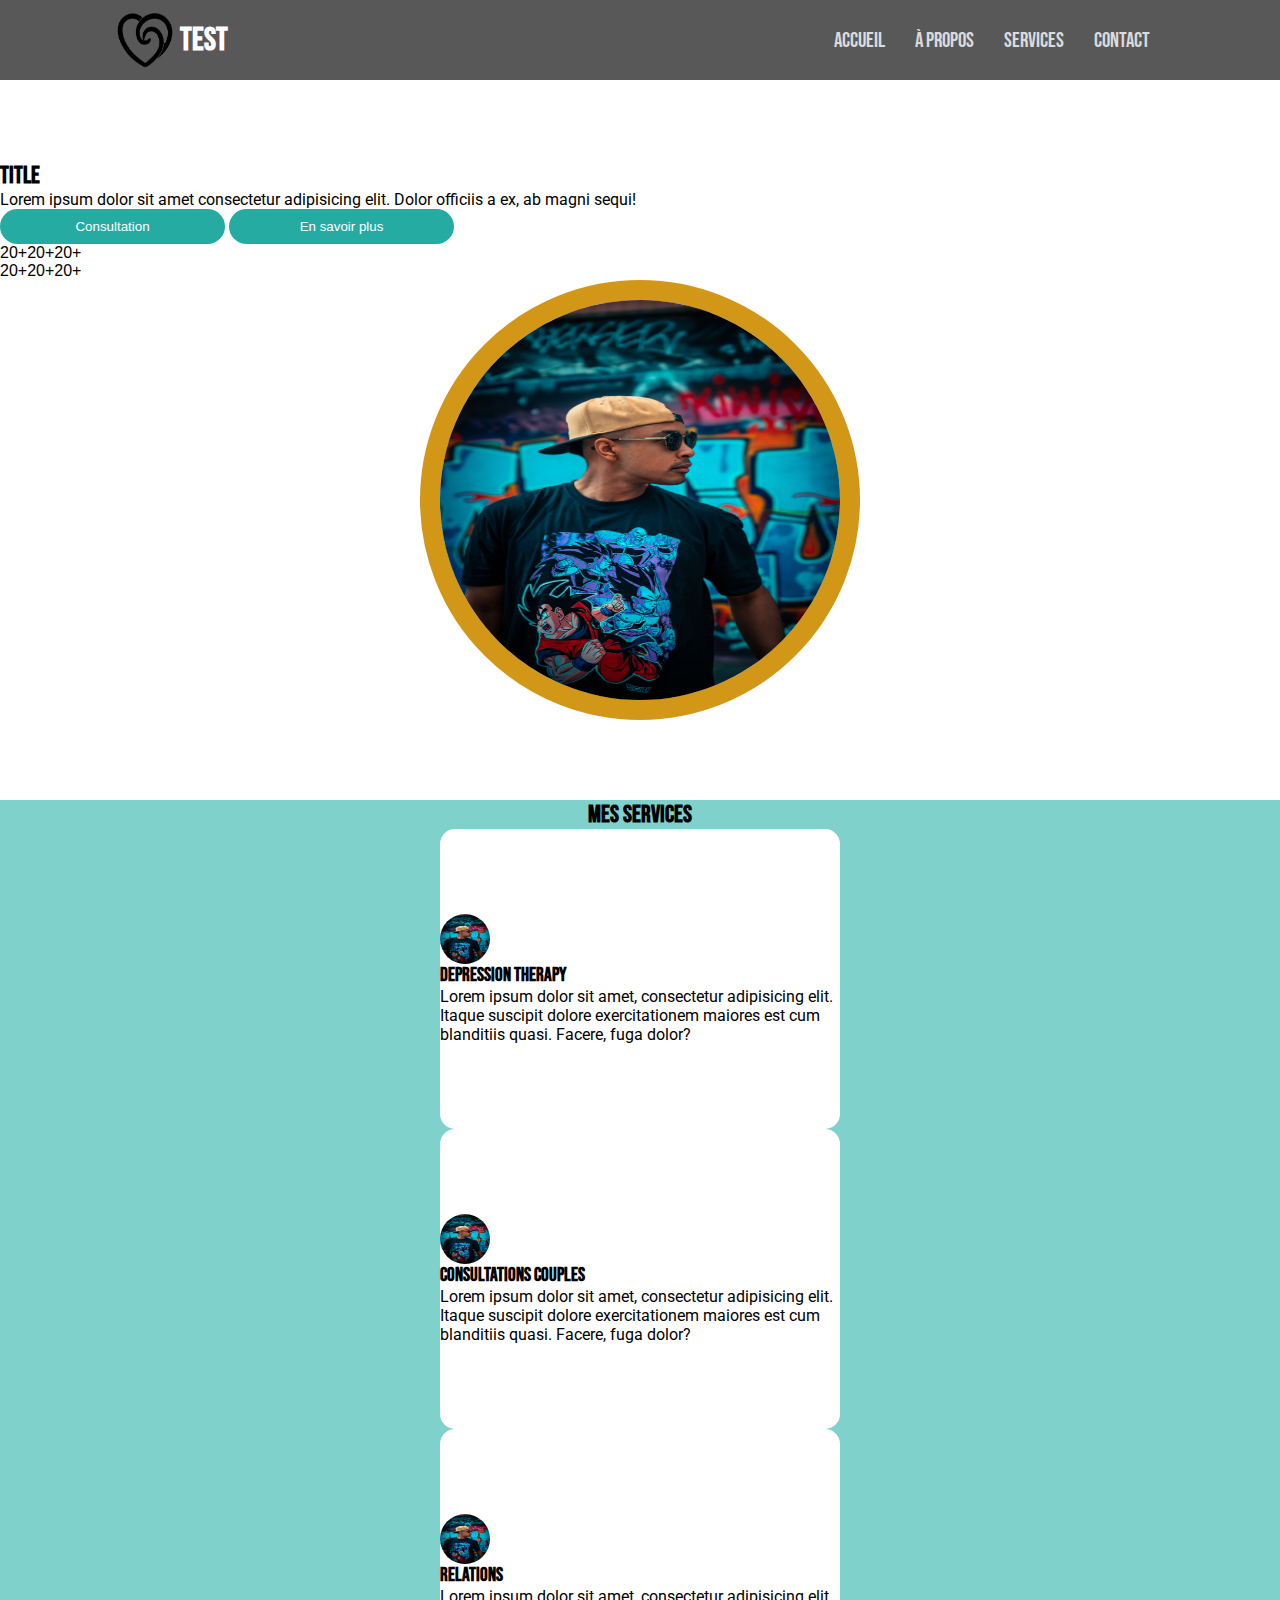
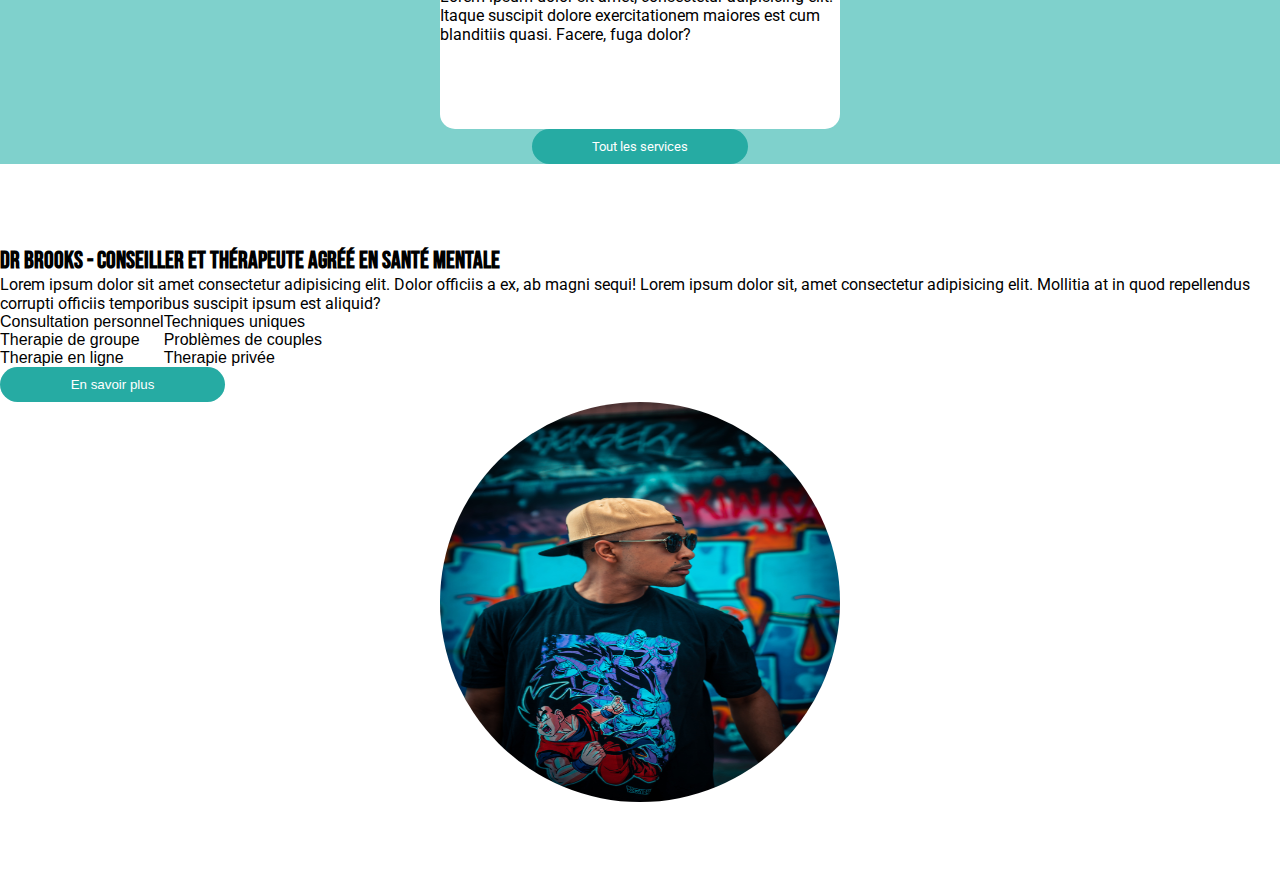
==== index.html @ 952febfe "Accueil "conseils" Responsive" ====
<!DOCTYPE html>
<html lang="en">
<head>
  <meta charset="UTF-8">
  <meta http-equiv="X-UA-Compatible" content="IE=edge">
  <meta name="viewport" content="width=device-width, initial-scale=1.0">
  <!-- CSS only -->
  <link href="https://cdn.jsdelivr.net/npm/bootstrap@5.2.0/dist/css/bootstrap.min.css" rel="stylesheet" integrity="sha384-gH2yIJqKdNHPEq0n4Mqa/HGKIhSkIHeL5AyhkYV8i59U5AR6csBvApHHNl/vI1Bx" crossorigin="anonymous">
  <link rel="stylesheet" href="https://cdnjs.cloudflare.com/ajax/libs/font-awesome/6.1.2/css/all.min.css" integrity="sha512-1sCRPdkRXhBV2PBLUdRb4tMg1w2YPf37qatUFeS7zlBy7jJI8Lf4VHwWfZZfpXtYSLy85pkm9GaYVYMfw5BC1A==" crossorigin="anonymous" referrerpolicy="no-referrer" />
  <title>Medical</title>
  <link rel="stylesheet" href="./style.css">
</head>
<body>

  <!-- Header -->
  <header>
    <div class="logo">
      <img src="./images/accueil/logo.png" alt="tree">
      <h1>test</h1>
    </div>
    <!-- menu responsive -->
    <div class="toggle-menu"></div>

    <ul class="menu">
        <li><a href="index.html">Accueil</a></li>
        <li><a href="propos.html">À propos</a></li>
        <li><a href="services.html">Services</a></li>
        <li><a href="contact.html">Contact</a></li>
    </ul>
  </header>


  <!-- Main -->
  <main class="container aligner">
      <div class="row">
        <div class="col-12 col-lg-6 aligner px-4 pt-5 pb-3 m-0 g-0">
          <h2 class="bebas">Title</h2>
          <p class="roboto">Lorem ipsum dolor sit amet consectetur adipisicing elit. Dolor officiis a ex, ab magni sequi!</p>
          <div class="roboto">
            <button class="me-3 mb-3">Consultation</button>
            <button class="mb-3">En savoir plus</button>
          </div>
          <div class="centrer-aligner roboto">
            <div>
              <p>20+</p>
              <p>20+</p>
            </div>
            <div>
              <p>20+</p>
              <p>20+</p>
            </div>
            <div>
              <p>20+</p>
              <p>20+</p>
            </div>
          </div>
        </div>
        <div class="col-12 col-lg-6 p-0 centrer mb-5">
          <img alt="" src="./images/accueil/profil.jpg">
        </div>
      </div>
  </main>

  <!-- Offres -->
  <section class="container-fluid aligner-centrer" id="offres">
    <div class="row mb-4 mt-5">
      <h2 class="bebas">Mes services</h2>
    </div>
    <div class="row justify-content-around mx-3">
      <div class=" info-offres aligner px-4 px-sm-5 py-3 mb-5 mx-3">
        <img alt="" src="./images/accueil/profil.jpg">
        <h3 class="bebas py-3">Depression Therapy</h3>
        <p class="roboto">Lorem ipsum dolor sit amet, consectetur adipisicing elit. Itaque suscipit dolore exercitationem maiores est cum blanditiis quasi. Facere, fuga dolor?</p>
      </div>
      <div class=" info-offres aligner px-4 px-sm-5 py-3 mb-5 mx-3">
        <img alt="" src="./images/accueil/profil.jpg">
        <h3 class="bebas py-3">Consultations couples</h3>
        <p class="roboto">Lorem ipsum dolor sit amet, consectetur adipisicing elit. Itaque suscipit dolore exercitationem maiores est cum blanditiis quasi. Facere, fuga dolor?</p>
      </div>
      <div class=" info-offres aligner px-4 px-sm-5 py-3 mb-5 mx-3">
        <img alt="" src="./images/accueil/profil.jpg">
        <h3 class="bebas py-3">Relations</h3>
        <p class="roboto">Lorem ipsum dolor sit amet, consectetur adipisicing elit. Itaque suscipit dolore exercitationem maiores est cum blanditiis quasi. Facere, fuga dolor?</p>
      </div>
    </div>
    <button class="text-center mb-5 roboto">Tout les services</button>
  </section>


  <!-- conseils -->
  <section class="container aligner" id="conseils">
    <div class="row">
      <div class="col-12 col-lg-6 aligner px-4 pt-5 pb-3 m-0 g-0">
        <h2 class="bebas">Dr Brooks - Conseiller et thérapeute agréé en santé mentale</h2>
        <p class="roboto mb-5">Lorem ipsum dolor sit amet consectetur adipisicing elit. Dolor officiis a ex, ab magni sequi! Lorem ipsum dolor sit, amet consectetur adipisicing elit. Mollitia at in quod repellendus corrupti officiis temporibus suscipit ipsum est aliquid?</p>
        <div class="centrer-aligner roboto mb-5 row">
          <div class="me-5 col-xl-5">
            <p><i class="fa-solid fa-circle-check me-2"></i>Consultation personnel</p>
            <p><i class="fa-solid fa-circle-check me-2"></i>Therapie de groupe</p>
            <p><i class="fa-solid fa-circle-check me-2"></i>Therapie en ligne</p>
          </div>
          <div class="me-5 col-xl-5">
            <p><i class="fa-solid fa-circle-check me-2"></i>Techniques uniques</p>
            <p><i class="fa-solid fa-circle-check me-2"></i>Problèmes de couples</p>
            <p><i class="fa-solid fa-circle-check me-2"></i>Therapie privée</p>
          </div>
        </div>
        <button class="mb-3">En savoir plus</button>
      </div>
      <div class="col-12 col-lg-6 p-0 centrer mb-5">
        <img alt="" src="./images/accueil/profil.jpg">
      </div>
    </div>
</section>



  
  <script src="./app.js"></script>
  <!-- JavaScript Bundle with Popper -->
<script src="https://cdn.jsdelivr.net/npm/bootstrap@5.2.0/dist/js/bootstrap.bundle.min.js" integrity="sha384-A3rJD856KowSb7dwlZdYEkO39Gagi7vIsF0jrRAoQmDKKtQBHUuLZ9AsSv4jD4Xa" crossorigin="anonymous"></script>
</body>
</html>
---- style.css ----
@import url('https://fonts.googleapis.com/css2?family=Roboto:wght@300&display=swap');
/* font-family: 'Roboto', sans-serif; */
@import url('https://fonts.googleapis.com/css2?family=Bebas+Neue&display=swap');
/* font-family: 'Bebas Neue', cursive; */

* {
  margin: 0;
  padding: 0;
  font-family: 'Poppins', sans-serif;
  scroll-behavior: smooth;
}
body {
position: relative;
}

.centrer {
  display: flex;
  justify-content: center;
  align-items: center;
}

.centrer-aligner {
  display: flex;
  align-items: center;
}

.aligner {
  display: flex;
  justify-content: center;
  flex-direction: column;
}

.aligner-centrer {
  display: flex;
  justify-content: center;
  align-items: center;
  flex-direction: column;
}

.roboto {
  font-family: 'Roboto', sans-serif;
}

.bebas {
  font-family: 'Bebas Neue', cursive;
}

/* Navbar */
header {
  display: flex;
  align-items: center;
  justify-content: space-between;
  padding: 0 9%;
  height: 80px;
  background-color: rgb(88, 88, 88);
}
header .logo {
  color: rgb(255, 255, 255);
  display: flex;
}
header .logo img {
height: 60px;
width: 60px;
margin-right: 5px;
}
header h1 {
display: flex;
align-items: center;
font-family: 'Bebas Neue', cursive;
}
header .menu {
  display: flex;
  margin: 0;
}
header .menu li {
  margin: 0 15px;
  list-style: none;
}
header .menu li a {
  color: rgb(219, 219, 219);
  text-decoration: none;
  font-size: 21px;
  position: relative;
  transition: 0.5s;
  font-family: 'Bebas Neue', cursive;
}
header .menu li a:hover {
  color: white;
}
header .menu li a::before {
  position: absolute;
  bottom: -15px;
  content: "";
  width: 10px;
  height: 10px;
  border-radius: 50%;
  transition: 0.5s;
  left: 50%;
  transform: translateX(-50%);
  background-color: #ffffff;
  box-shadow: 15px 0px 0 #fff;
  opacity: 0;
}
header .menu li a::after {
  position: absolute;
  bottom: -15px;
  content: "";
  width: 10px;
  height: 10px;
  border-radius: 50%;
  transition: 0.5s;
  left: 50%;
  transform: translateX(-50%);
  box-shadow: -15px 0px 0 #fff;
  opacity: 0;
}
header .menu li a:hover::before, header .menu li a:hover::after {
  opacity: 1;
}

/* Responsive Navbar */

@media (max-width:1100px) {
header {
    padding: 0 5%;
}
header .menu {
  padding: 0;
  display: flex;
  position: absolute;
  top: 80px;
  background-color: #ffffff;
  height: 300px;
  width: 300px;
  display: flex;
  align-items: center;
  justify-content: center;
  flex-direction: column;
  left: -500px;
  transition: 0.5s;
  z-index: 2;
}
header .menu li {
  margin: 25px 0;
}
.toggle-menu {
    width: 50px;
    height: 50px;
    display: flex;
    align-items: center;
    justify-content: center;
    cursor: pointer;
    z-index: 1;
    position: relative;
    border: 1px solid white;
}
.toggle-menu::before{
    position: absolute;
    content: "";
    height: 5px;
    width: 25px;
    background-color: #fff;
    box-shadow: 0px 10px 0 #fff;
    transform: translateY(-10px);
    transition: 0.5s;
}
.toggle-menu.active::before{
    transform: translateY(0) rotate(-225deg);
    box-shadow: 0 0px 0 #fff;
}
.toggle-menu::after{
    position: absolute;
    content: "";
    height: 5px;
    width: 25px;
    background-color: #fff;
    transform: translateY(10px);
    transition: 0.5s;
}
.toggle-menu.active::after{
    transform: translateY(0) rotate(45deg);
}
header .menu.responsive {
  padding: 0;
  display: flex;
  position: absolute;
  top: 80px;
  left: 0;
  background-color: #ad1717;
  height: 300px;
  width: 300px;
  display: flex;
  align-items: center;
  justify-content: center;
  flex-direction: column;
  z-index: 2;
}
}

@media (max-width:499px) {
  header .menu {
    width: 100%;
  }
  header .menu.responsive {
    width: 100%;
  }
}


/* Main */
main {
  min-height: 80vh;
  width: 100%;
  position: relative;
}

main img {
  height: 400px;
  width: 400px;
  border-radius: 50%;
  border: 20px solid rgb(211, 151, 23);
}

main button {
  padding: 10px 60px;
  width: 225px;
  border: none;
  color: white;
  background-color: #26aba3;
  border-radius: 30px;
}

@media (max-width:499px) {
  main img {
    width: 265px;
    height: 265px;
  }
  main button {
    width: 100%;
    padding: 10px 0px;
  }
}


/* Offres */

#offres {
  position: relative;
  background-color: #7fd1cc;
}

.info-offres {
  width: 400px;
  height: 300px;
  background-color: white;
  border-radius: 15px;
}

.info-offres img {
  height: 50px;
  width: 50px;
  border-radius: 50%;
}

#offres button {
  padding: 10px 60px;
  border: none;
  color: white;
  background-color: #26aba3;
  border-radius: 30px;
}

@media (max-width:499px) {
  .info-offres {
    width: 90%;
    height: 100%;
  }
}

/* Conseils */
#conseils {
  min-height: 80vh;
  width: 100%;
  position: relative;
}

#conseils img {
  height: 400px;
  width: 400px;
  border-radius: 50%;
}

#conseils button {
  padding: 10px 60px;
  width: 225px;
  border: none;
  color: white;
  background-color: #26aba3;
  border-radius: 30px;
}

@media (max-width:499px) {
  #conseils img {
    width: 265px;
    height: 265px;
  }
  #conseils button {
    width: 100%;
    padding: 10px 0px;
  }
}
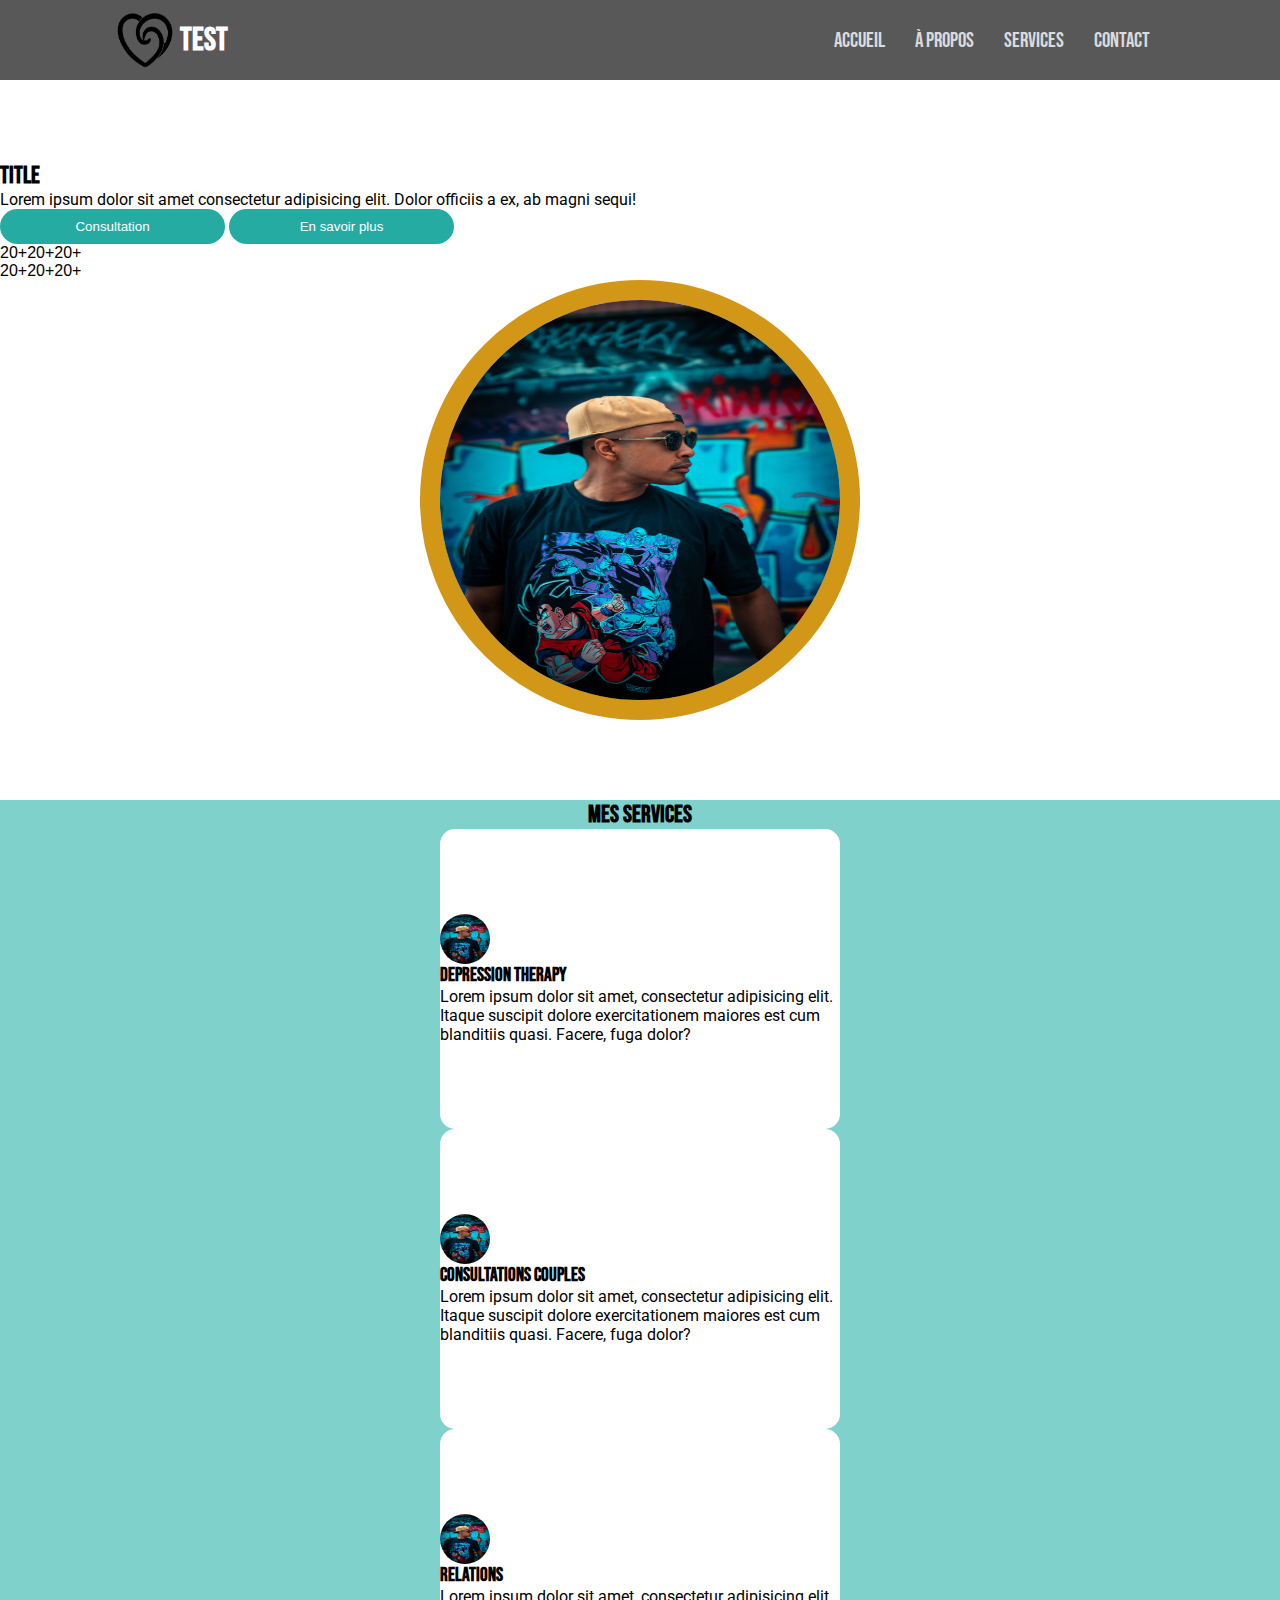
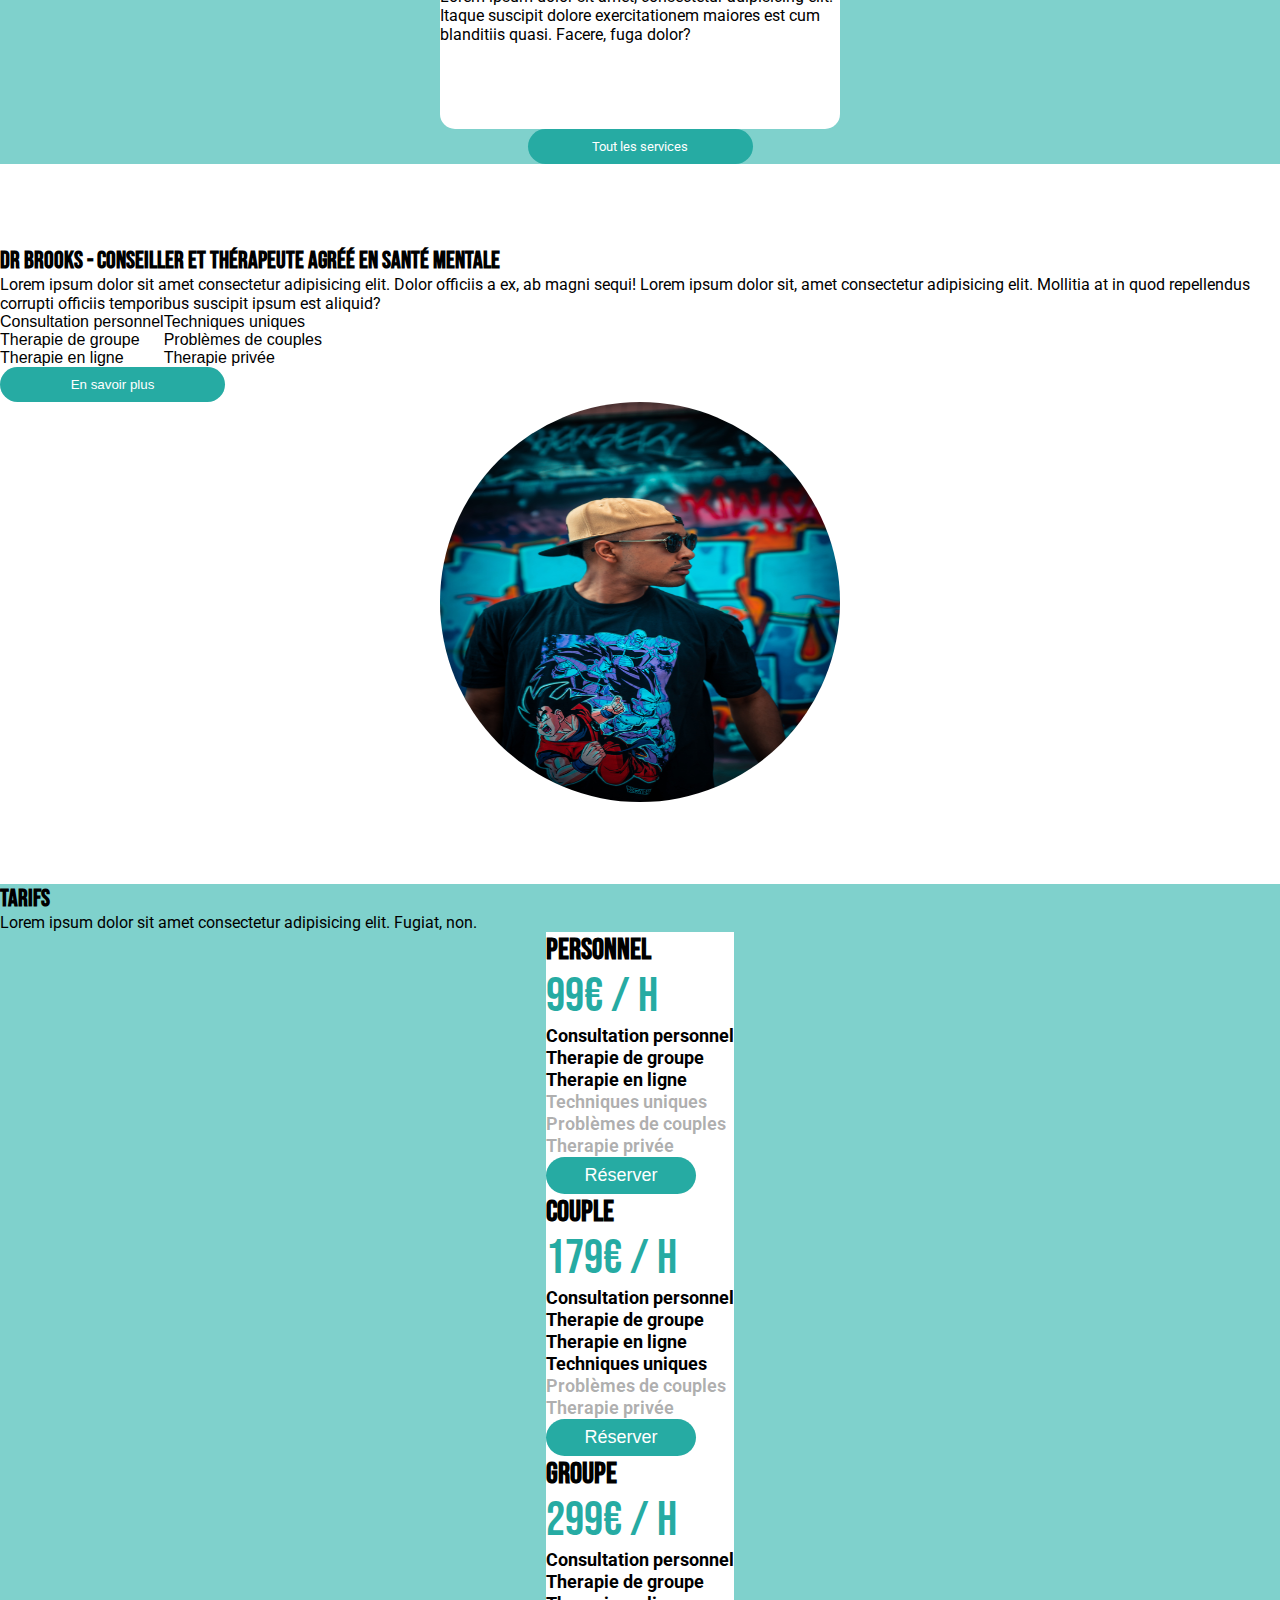
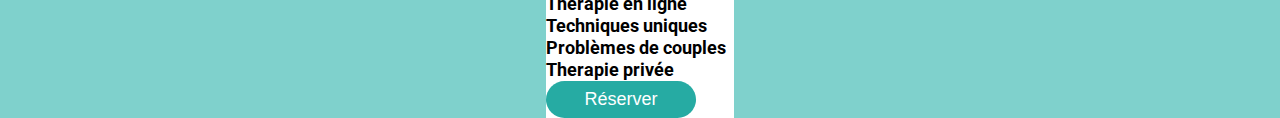
==== commit 3ca943e9: "Accueil "tarifs" responsive" ====
--- a/index.html
+++ b/index.html
@@ -105,13 +105,117 @@
             <p><i class="fa-solid fa-circle-check me-2"></i>Therapie privée</p>
           </div>
         </div>
-        <button class="mb-3">En savoir plus</button>
+        <div class="text-center text-lg-start">
+          <button class="mb-5">En savoir plus</button>
+        </div>
       </div>
       <div class="col-12 col-lg-6 p-0 centrer mb-5">
         <img alt="" src="./images/accueil/profil.jpg">
       </div>
     </div>
-</section>
+  </section>
+
+
+  <!-- Tarifs -->
+  <section id="tarifs">
+    <div class="container-fluid">
+      <div class="row text-center pt-5 px-4">
+        <h2 class="bebas">Tarifs</h2>
+      </div>
+      <div class="row px-3 py-5 text-center prestation justify-content-center">
+        <p class="col-md-10 col-xl-8 col-xxl-6 roboto">Lorem ipsum dolor sit amet consectetur adipisicing elit. Fugiat, non.</p>
+      </div>
+      <div class="row justify-content-center">
+        <div class="col-md-6 col-xxl-3 centrer-row mb-5">
+          <div class="choix p-3 p-sm-5">
+            <h3 class="pb-1">Personnel</h3>
+            <p class="bebas">99€ / H</p>
+            <ul class="mb-5">
+              <li class="yes">
+                <i class="fa-solid fa-circle-check me-2"></i> Consultation personnel
+              </li>
+              <li class="yes">
+                <i class="fa-solid fa-circle-check me-2"></i> Therapie de groupe
+              </li>
+              <li class="yes">
+                <i class="fa-solid fa-circle-check me-2"></i> Therapie en ligne
+              </li>
+              <li class="no">
+                <i class="fa-solid fa-circle-check me-2"></i> Techniques uniques
+              </li>
+              <li class="no">
+                <i class="fa-solid fa-circle-check me-2"></i> Problèmes de couples
+              </li>
+              <li class="no">
+                <i class="fa-solid fa-circle-check me-2"></i> Therapie privée
+              </li>
+            </ul>
+            <div class="text-center">
+              <button><a href="#">Réserver</a></button>
+            </div>
+          </div>
+        </div>
+        <div class="col-md-6 col-xxl-3 centrer-row mb-5">
+          <div class="choix p-3 p-sm-5">
+            <h3 class="pb-1">Couple</h3>
+            <p class="bebas">179€ / H</p>
+            <ul class="mb-5">
+              <li class="yes">
+                <i class="fa-solid fa-circle-check me-2"></i> Consultation personnel
+              </li>
+              <li class="yes">
+                <i class="fa-solid fa-circle-check me-2"></i> Therapie de groupe
+              </li>
+              <li class="yes">
+                <i class="fa-solid fa-circle-check me-2"></i> Therapie en ligne
+              </li>
+              <li class="yes">
+                <i class="fa-solid fa-circle-check me-2"></i> Techniques uniques
+              </li>
+              <li class="no">
+                <i class="fa-solid fa-circle-check me-2"></i> Problèmes de couples
+              </li>
+              <li class="no">
+                <i class="fa-solid fa-circle-check me-2"></i> Therapie privée
+              </li>
+            </ul>
+            <div class="text-center">
+              <button><a href="#">Réserver</a></button>
+            </div>
+          </div>
+        </div>
+        <div class="col-md-6 col-xxl-3 centrer-row mb-5">
+          <div class="choix p-3 p-sm-5">
+            <h3 class="pb-1">Groupe</h3>
+            <p class="bebas">299€ / H</p>
+            <ul class="mb-5">
+              <li class="yes">
+                <i class="fa-solid fa-circle-check me-2"></i> Consultation personnel
+              </li>
+              <li class="yes">
+                <i class="fa-solid fa-circle-check me-2"></i> Therapie de groupe
+              </li>
+              <li class="yes">
+                <i class="fa-solid fa-circle-check me-2"></i> Therapie en ligne
+              </li>
+              <li class="yes">
+                <i class="fa-solid fa-circle-check me-2"></i> Techniques uniques
+              </li>
+              <li class="yes">
+                <i class="fa-solid fa-circle-check me-2"></i> Problèmes de couples
+              </li>
+              <li class="yes">
+                <i class="fa-solid fa-circle-check me-2"></i> Therapie privée
+              </li>
+            </ul>
+            <div class="text-center">
+              <button><a href="#">Réserver</a></button>
+            </div>
+          </div>
+        </div>
+      </div>
+    </div>
+  </section>
 
 
 
--- a/style.css
+++ b/style.css
@@ -8,6 +8,7 @@
   padding: 0;
   font-family: 'Poppins', sans-serif;
   scroll-behavior: smooth;
+  list-style: none;
 }
 body {
 position: relative;
@@ -236,7 +237,6 @@
     height: 265px;
   }
   main button {
-    width: 100%;
     padding: 10px 0px;
   }
 }
@@ -263,7 +263,8 @@
 }
 
 #offres button {
-  padding: 10px 60px;
+  padding: 10px 0px;
+  width: 225px;
   border: none;
   color: white;
   background-color: #26aba3;
@@ -291,7 +292,7 @@
 }
 
 #conseils button {
-  padding: 10px 60px;
+  padding: 10px 0px;
   width: 225px;
   border: none;
   color: white;
@@ -305,7 +306,79 @@
     height: 265px;
   }
   #conseils button {
-    width: 100%;
     padding: 10px 0px;
   }
-}+}
+
+
+/* Tarifs */
+
+#tarifs {
+  min-height: 60vh;
+  position: relative;
+  background-color: #7fd1cc;
+}
+
+.choix {
+  position: relative;
+  background-color: white;
+}
+
+#tarifs ul {
+  padding-left: 0px;
+}
+
+#tarifs ul li {
+  font-family: 'Roboto', sans-serif;
+}
+
+.choix .yes {
+  color: #000000;
+  font-size: 18px;
+  font-weight: bold;
+}
+
+.choix .yes i {
+  color: #e7ac52;
+}
+
+.choix .no {
+  color: #00000050;
+  font-size: 18px;
+  font-weight: bold;
+}
+
+.choix h3 {
+  font-size: 30px;
+  font-family: 'Bebas Neue', cursive;
+  font-weight: 600;
+}
+
+.choix p {
+  font-size: 3rem;
+  color: #26aba3;
+}
+
+#tarifs button {
+  width: 150px;
+  padding: 8px 15px;
+  border: none;
+  background-color: #26aba3;
+  border-radius: 20px;
+  font-size: 18px;
+  transition: all 0.5s;
+}
+
+#tarifs button a {
+  text-decoration: none;
+  color: white;
+}
+
+#tarifs button:hover {
+  background-color: #e7ac52;
+}
+
+#tarifs .centrer-row {
+  display: flex;
+  justify-content: center;
+} 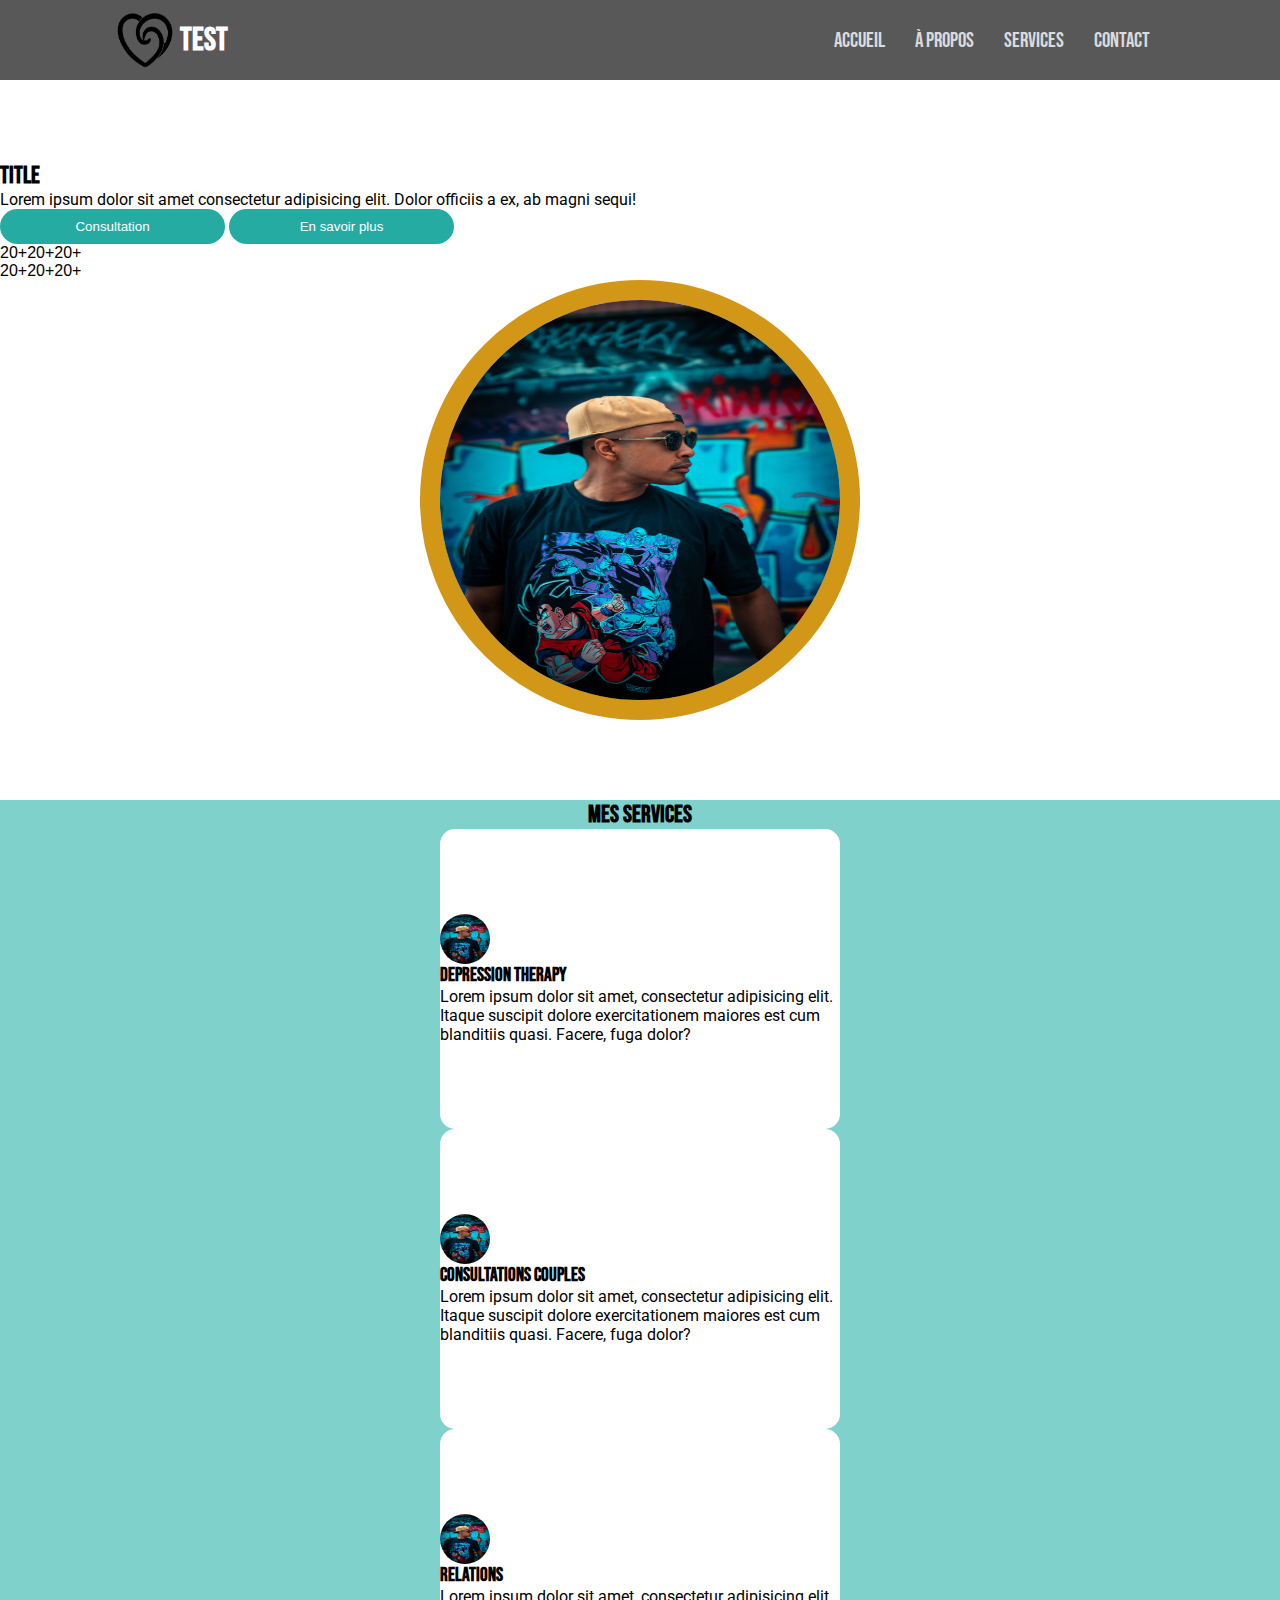
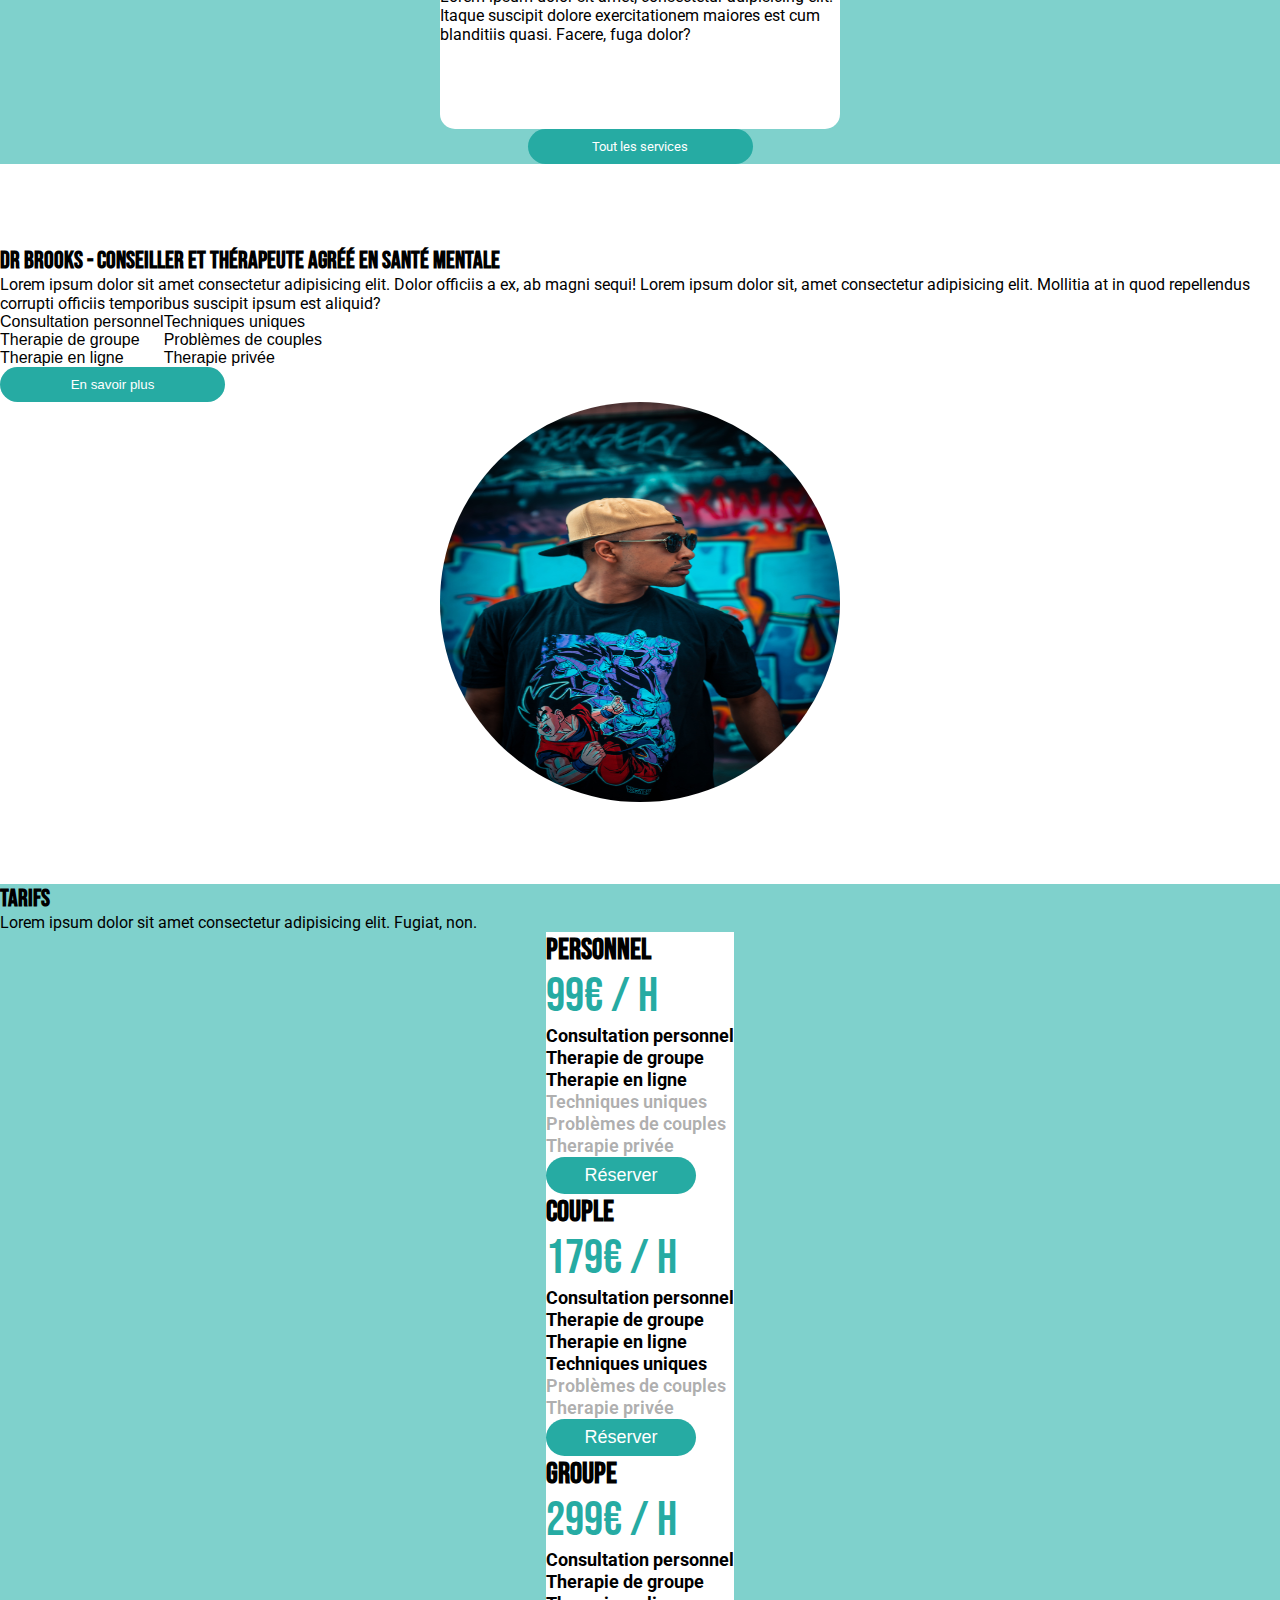
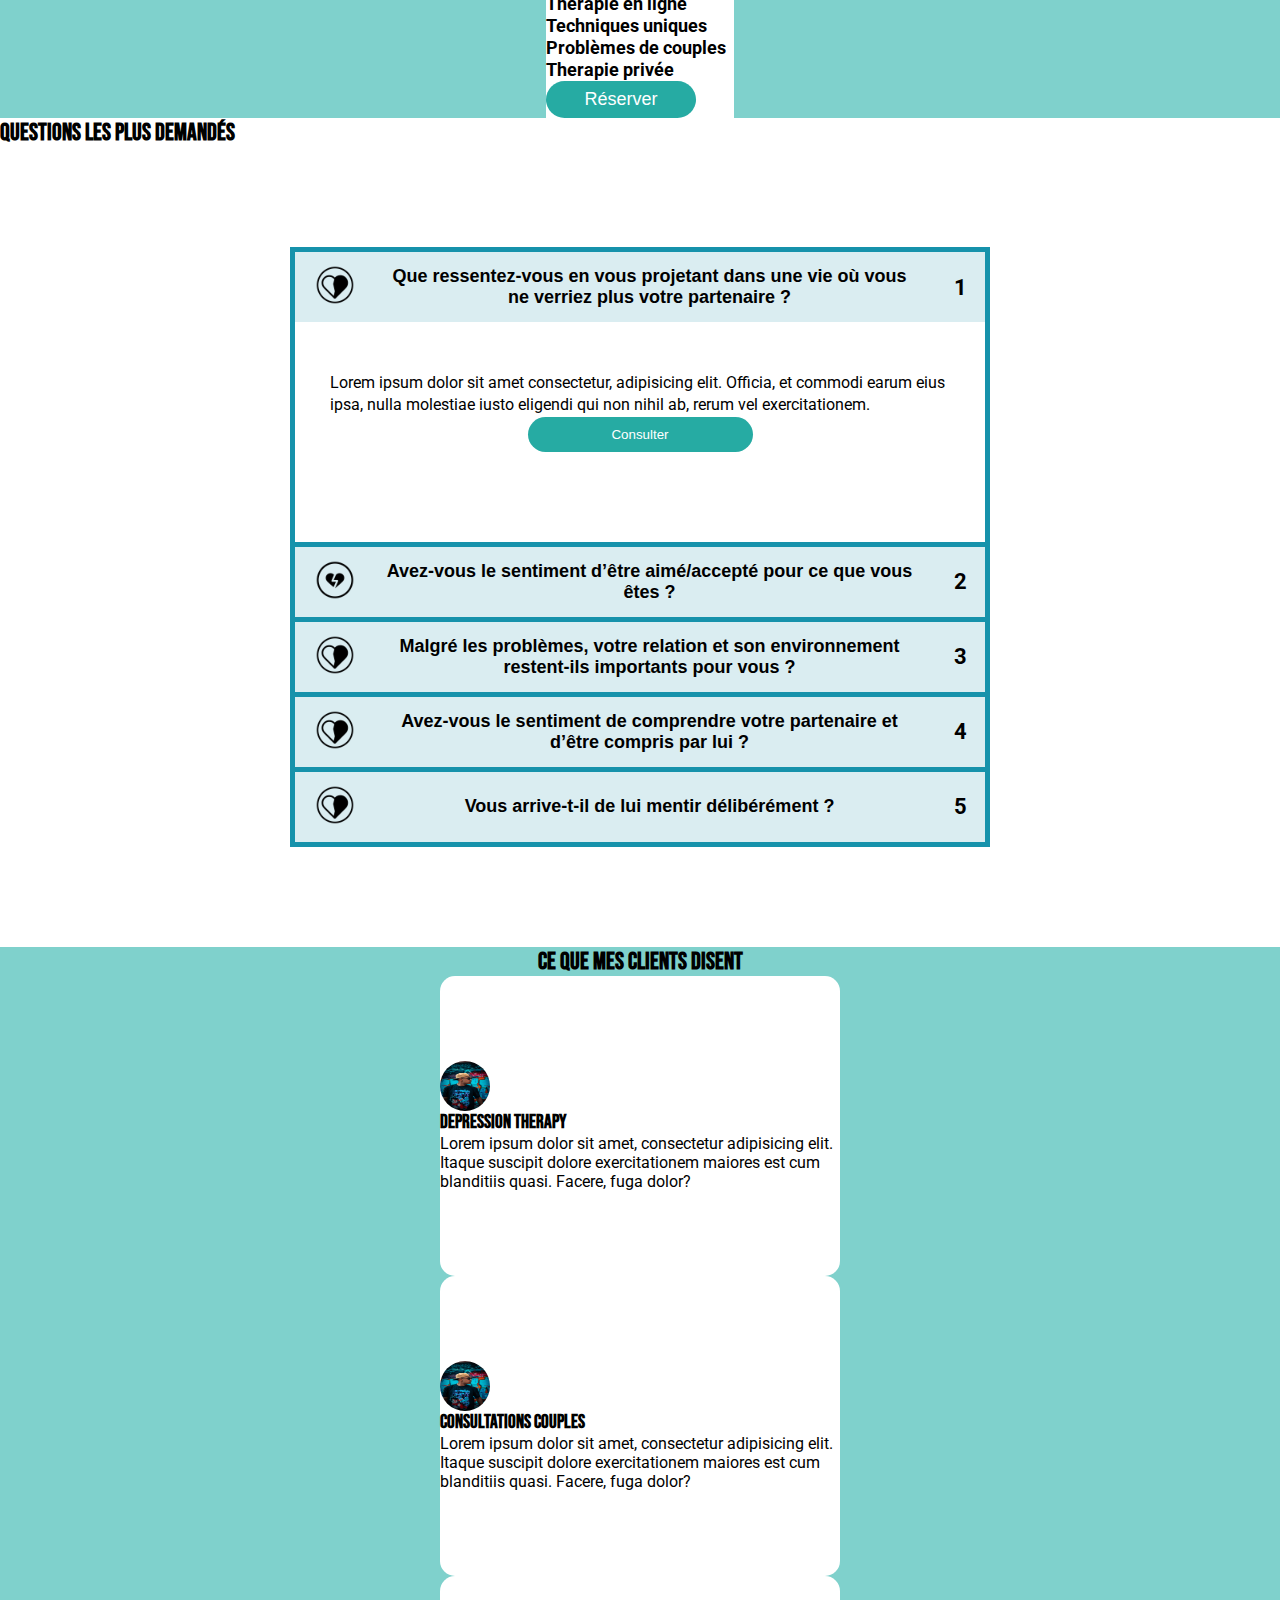
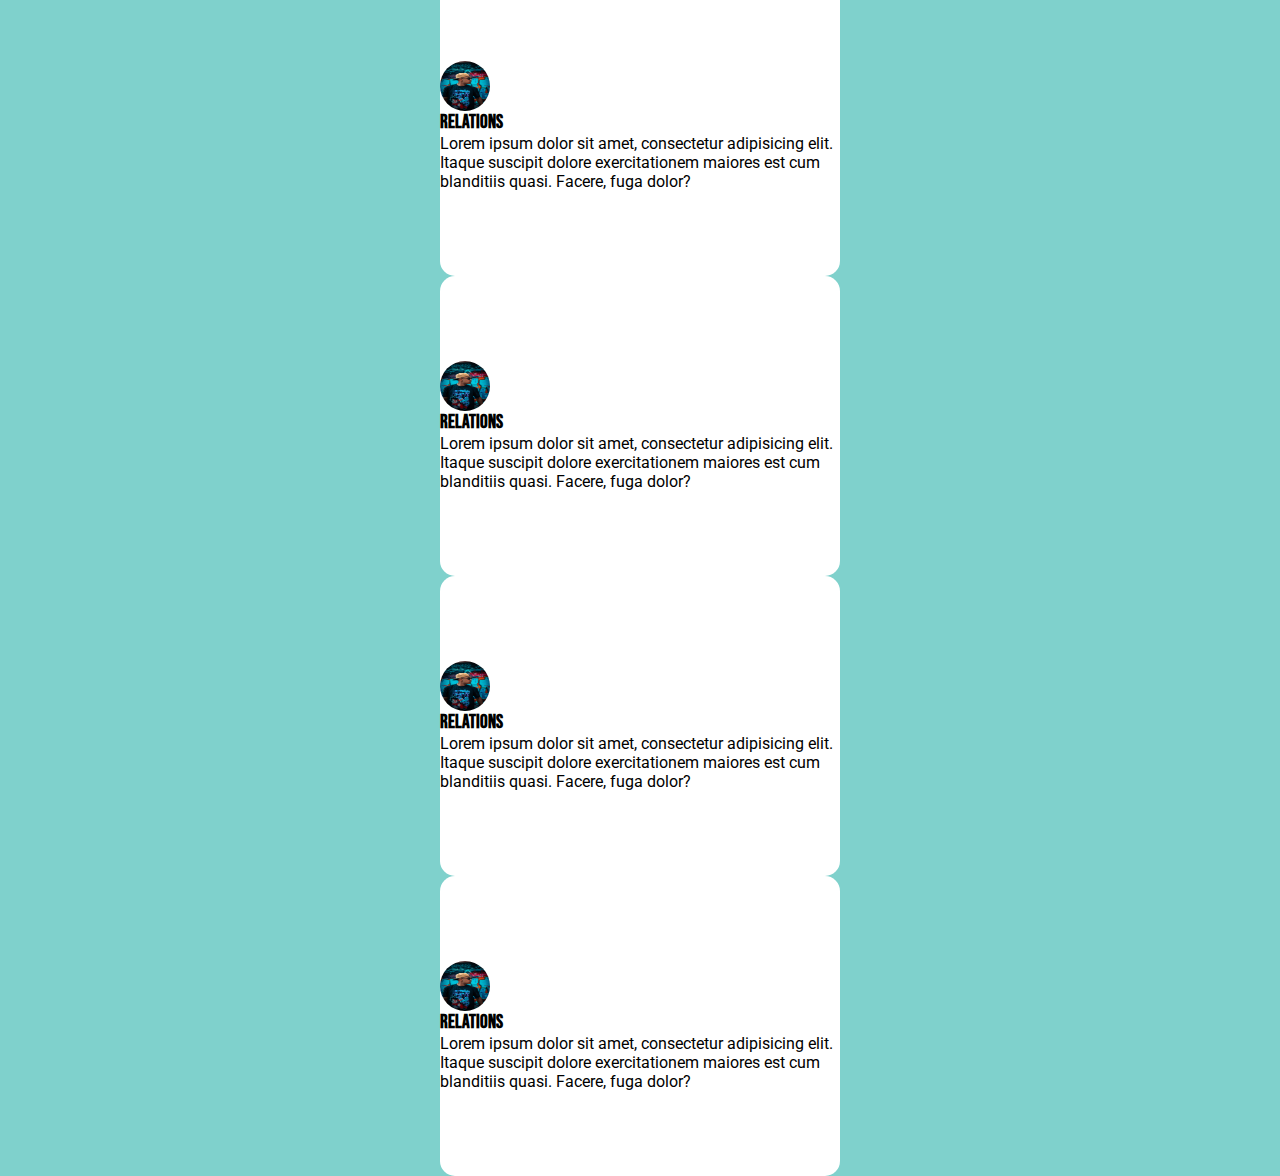
==== commit d298f03a: "JS Panneaux stylisés "Questions"" ====
--- a/index.html
+++ b/index.html
@@ -218,6 +218,133 @@
   </section>
 
 
+  <!-- Questions -->
+  <h2 class="text-center mt-5 bebas">Questions les plus demandés</h2>
+  <section id="questions">
+    <div class="bloc activer">
+      <div class="bloc-haut">
+        <div class="rond">
+          <img src="./images/accueil/together.png" alt=""/>
+        </div>
+        <p class="titre-question">Que ressentez-vous en vous projetant dans une vie où vous ne verriez plus votre partenaire ?</p>
+        <p class="number-question">1</p>
+      </div>
+      <div class="contenu">
+          <div class="infos">
+              <p class="roboto">Lorem ipsum dolor sit amet consectetur, adipisicing elit. Officia, et commodi earum eius ipsa, nulla molestiae iusto eligendi qui non nihil ab, rerum vel exercitationem.</p>
+              <button>Consulter</button>
+          </div>
+      </div>
+    </div>
+
+    <div class="bloc">
+      <div class="bloc-haut">
+        <div class="rond">
+          <img src="./images/accueil/solo.png" alt=""/>
+        </div>
+        <p class="titre-question">Avez-vous le sentiment d’être aimé/accepté pour ce que vous êtes ?</p>
+        <p class="number-question">2</p>
+      </div>
+      <div class="contenu">
+          <div class="infos">
+              <p>Lorem ipsum dolor sit amet consectetur, adipisicing elit. Officia, et commodi earum eius ipsa, nulla molestiae iusto eligendi qui non nihil ab, rerum vel exercitationem.</p>
+              <button>Consulter</button>
+          </div>
+      </div>
+    </div>
+
+    <div class="bloc">
+      <div class="bloc-haut">
+        <div class="rond">
+          <img src="./images/accueil/together.png" alt=""/>
+        </div>
+        <p class="titre-question">Malgré les problèmes, votre relation et son environnement restent-ils importants pour vous ?</p>
+        <p class="number-question">3</p>
+      </div>
+      <div class="contenu">
+          <div class="infos">
+              <p>Lorem ipsum dolor sit amet consectetur, adipisicing elit. Officia, et commodi earum eius ipsa, nulla molestiae iusto eligendi qui non nihil ab, rerum vel exercitationem.</p>
+              <button>Consulter</button>
+          </div>
+      </div>
+    </div>
+
+
+
+    <div class="bloc">
+      <div class="bloc-haut">
+        <div class="rond">
+          <img src="./images/accueil/together.png" alt=""/>
+        </div>
+        <p class="titre-question">Avez-vous le sentiment de comprendre votre partenaire et d’être compris par lui ?</p>
+        <p class="number-question">4</p>
+      </div>
+      <div class="contenu">
+          <div class="infos">
+              <p>Lorem ipsum dolor sit amet consectetur, adipisicing elit. Officia, et commodi earum eius ipsa, nulla molestiae iusto eligendi qui non nihil ab, rerum vel exercitationem.</p>
+              <button>Consulter</button>
+          </div>
+      </div>
+    </div>
+
+    <div class="bloc">
+      <div class="bloc-haut">
+        <div class="rond">
+          <img src="./images/accueil/together.png" alt="" />
+        </div>
+        <p class="titre-question">Vous arrive-t-il de lui mentir délibérément ?</p>
+        <p class="number-question">5</p>
+      </div>
+      <div class="contenu">
+          <div class="infos">
+              <p>Lorem ipsum dolor sit amet consectetur, adipisicing elit. Officia, et commodi earum eius ipsa, nulla molestiae iusto eligendi qui non nihil ab, rerum vel exercitationem.</p>
+              <button>Consulter</button>
+          </div>
+      </div>
+    </div>
+  </section>
+
+
+  <!-- Offres -->
+  <section class="container-fluid aligner-centrer" id="avis">
+    <div class="row mb-4 mt-5">
+      <h2 class="bebas">Ce que mes clients disent</h2>
+    </div>
+    <div class="row justify-content-around mx-3 avis-clients">
+      <div class=" info-offres aligner px-4 px-sm-5 py-3 mb-5 mx-3">
+        <img alt="" src="./images/accueil/profil.jpg">
+        <h3 class="bebas py-3">Depression Therapy</h3>
+        <p class="roboto">Lorem ipsum dolor sit amet, consectetur adipisicing elit. Itaque suscipit dolore exercitationem maiores est cum blanditiis quasi. Facere, fuga dolor?</p>
+      </div>
+      <div class=" info-offres aligner px-4 px-sm-5 py-3 mb-5 mx-3">
+        <img alt="" src="./images/accueil/profil.jpg">
+        <h3 class="bebas py-3">Consultations couples</h3>
+        <p class="roboto">Lorem ipsum dolor sit amet, consectetur adipisicing elit. Itaque suscipit dolore exercitationem maiores est cum blanditiis quasi. Facere, fuga dolor?</p>
+      </div>
+      <div class=" info-offres aligner px-4 px-sm-5 py-3 mb-5 mx-3">
+        <img alt="" src="./images/accueil/profil.jpg">
+        <h3 class="bebas py-3">Relations</h3>
+        <p class="roboto">Lorem ipsum dolor sit amet, consectetur adipisicing elit. Itaque suscipit dolore exercitationem maiores est cum blanditiis quasi. Facere, fuga dolor?</p>
+      </div>
+      <div class=" info-offres aligner px-4 px-sm-5 py-3 mb-5 mx-3">
+        <img alt="" src="./images/accueil/profil.jpg">
+        <h3 class="bebas py-3">Relations</h3>
+        <p class="roboto">Lorem ipsum dolor sit amet, consectetur adipisicing elit. Itaque suscipit dolore exercitationem maiores est cum blanditiis quasi. Facere, fuga dolor?</p>
+      </div>
+      <div class=" info-offres aligner px-4 px-sm-5 py-3 mb-5 mx-3">
+        <img alt="" src="./images/accueil/profil.jpg">
+        <h3 class="bebas py-3">Relations</h3>
+        <p class="roboto">Lorem ipsum dolor sit amet, consectetur adipisicing elit. Itaque suscipit dolore exercitationem maiores est cum blanditiis quasi. Facere, fuga dolor?</p>
+      </div>
+      <div class=" info-offres aligner px-4 px-sm-5 py-3 mb-5 mx-3">
+        <img alt="" src="./images/accueil/profil.jpg">
+        <h3 class="bebas py-3">Relations</h3>
+        <p class="roboto">Lorem ipsum dolor sit amet, consectetur adipisicing elit. Itaque suscipit dolore exercitationem maiores est cum blanditiis quasi. Facere, fuga dolor?</p>
+      </div>
+    </div>
+  </section>
+
+
 
   
   <script src="./app.js"></script>
--- a/style.css
+++ b/style.css
@@ -381,4 +381,150 @@
 #tarifs .centrer-row {
   display: flex;
   justify-content: center;
-} +} 
+
+
+/* Avis */
+#avis {
+  position: relative;
+  background-color: #7fd1cc;
+}
+
+.avis-clients {
+  max-width: 1300px;
+}
+
+@media (max-width:499px) {
+  .info-offres {
+    width: 90%;
+    height: 100%;
+  }
+}
+
+
+/* Question */
+#questions {
+  width: 700px;
+  height: 600px;
+  background-color: #1692ab;
+  margin: 100px auto;
+  display: flex;
+  flex-direction: column;
+}
+.bloc {
+  height: 70px;
+  margin: 5px 5px 0px 5px;
+  background-color: white;
+  flex-grow: 1;
+  transition: 0.4s ease-out;
+  position: relative;
+  overflow: hidden;
+}
+.bloc:last-child {
+  margin-bottom: 5px;
+}
+.activer {
+  flex-grow: 10000;
+}
+.bloc * {
+  pointer-events: none;
+}
+.bloc-haut {
+  min-height: 70px;
+  background: #1692ab29;
+  display: flex;
+  align-items: center;
+  justify-content: space-between;
+  margin-bottom: 50px;
+}
+.rond img {
+  margin-left: 20px;
+  width: 40px;
+  height: 40px;
+  border-radius: 50%;
+}
+.titre-question {
+  margin: 10px 25px;
+  font-size: 18px;
+  font-weight: bold;
+  text-align: center;
+}
+.number-question {
+  font-family: 'Roboto', sans-serif;
+  font-size: 22px;
+  margin: 0 18px 0 10px;
+  font-weight: bold;
+}
+.contenu {
+  display: flex;
+  justify-content: center;
+  align-items: center;
+}
+.contenu p{
+  width: 90%;
+}
+.infos  {
+  font-family: 'Roboto', sans-serif;
+  display: flex;
+  justify-content: center;
+  align-items: center;
+  flex-direction: column;
+}
+.infos p {
+  line-height: 140%;
+}
+.infos button{
+  padding: 10px 0px;
+  width: 225px;
+  border: none;
+  color: white;
+  background-color: #26aba3;
+  border-radius: 30px;
+  pointer-events: auto!important;
+}
+.infos button:activer {
+  transform: scale(0.95);
+}
+
+@media (max-width:993px) {
+  #questions {
+    width: 95%;
+  }
+}
+
+@media (max-width:769px) {
+  .titre-question {
+    font-size: 15px;
+  }
+  #questions {
+    margin: 50px auto;
+  }
+}
+
+@media (max-width:499px) {
+  #questions button {
+    display: none;
+  }
+  .bloc {
+    height: 90px;
+  }
+  .bloc-haut {
+    height: 90px;
+    margin-bottom: 20px;
+  }
+  .rond {
+    display: none;
+  }
+  .infos p {
+    font-size: 14px;
+  }
+}
+
+@media (max-width:350px) {
+  .titre-question {
+    font-size: 13px;
+  }
+  #questions {
+    height: 630px;
+  }
+}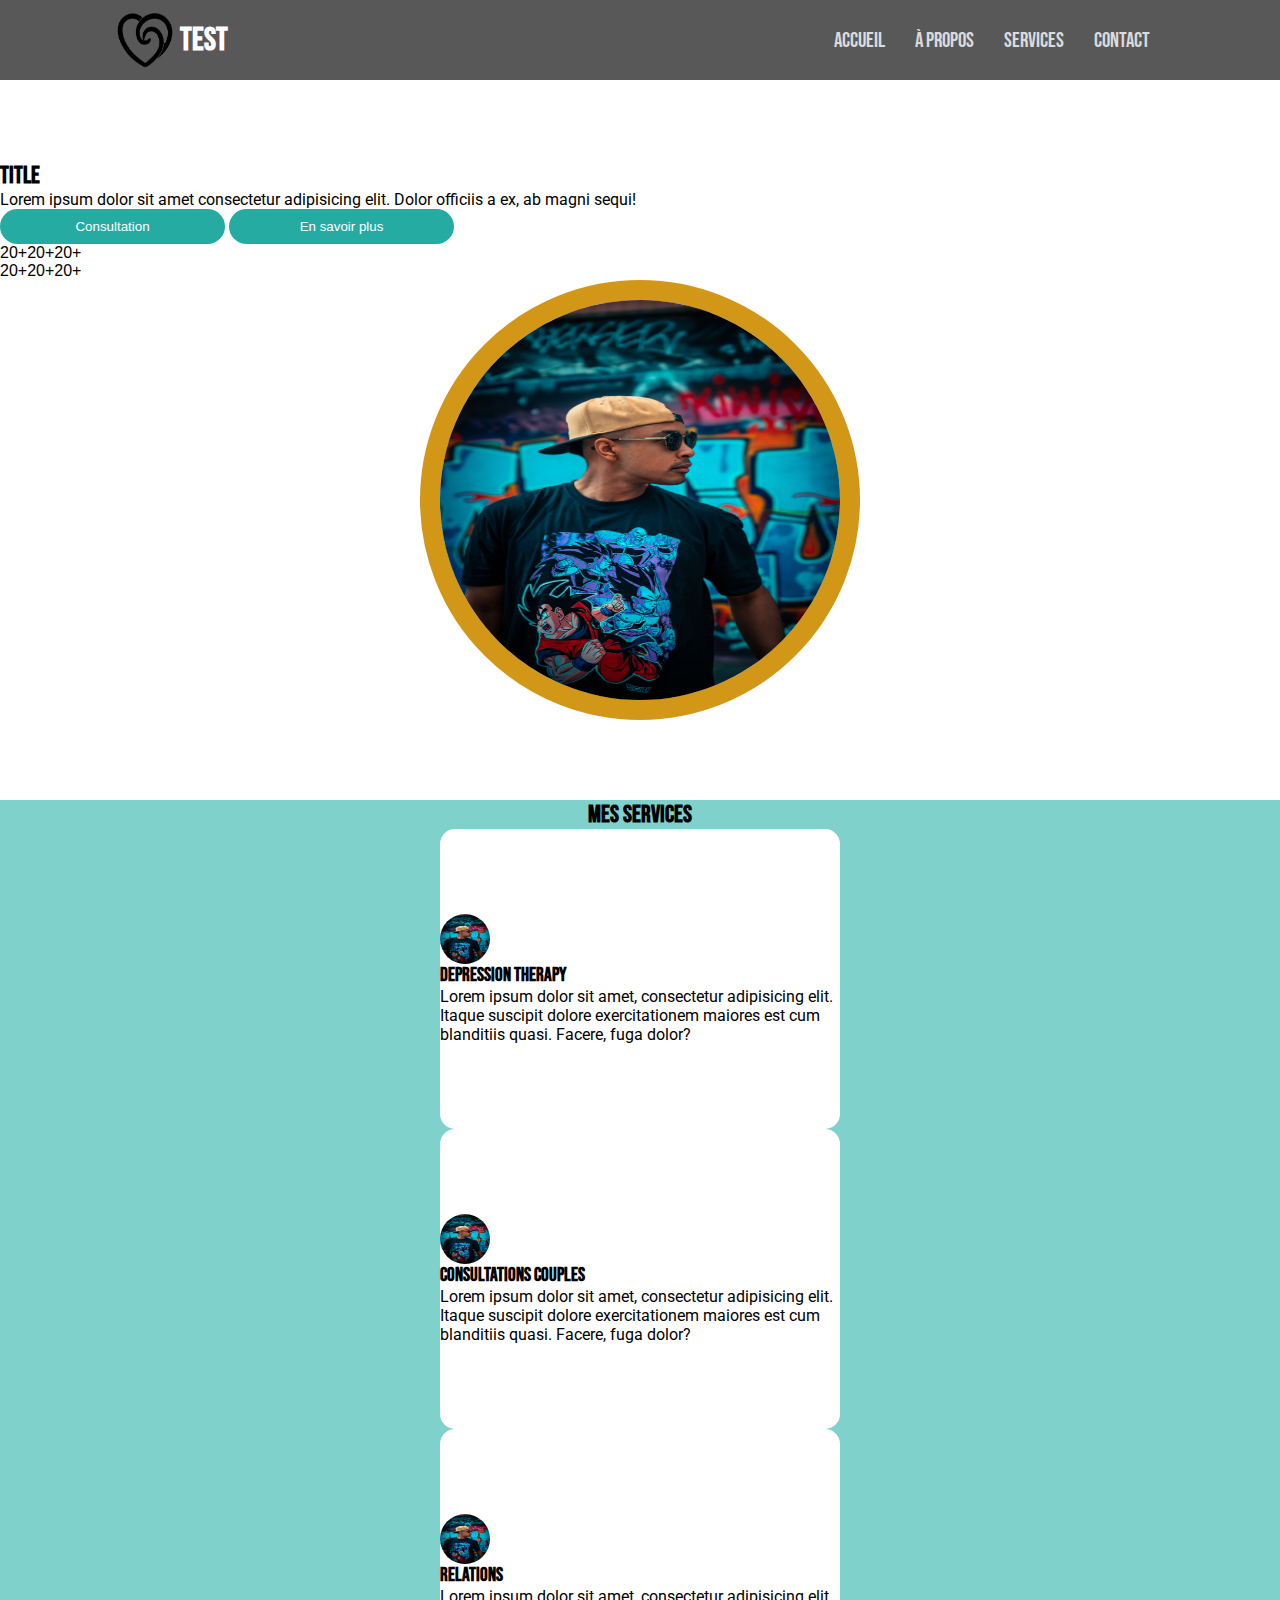
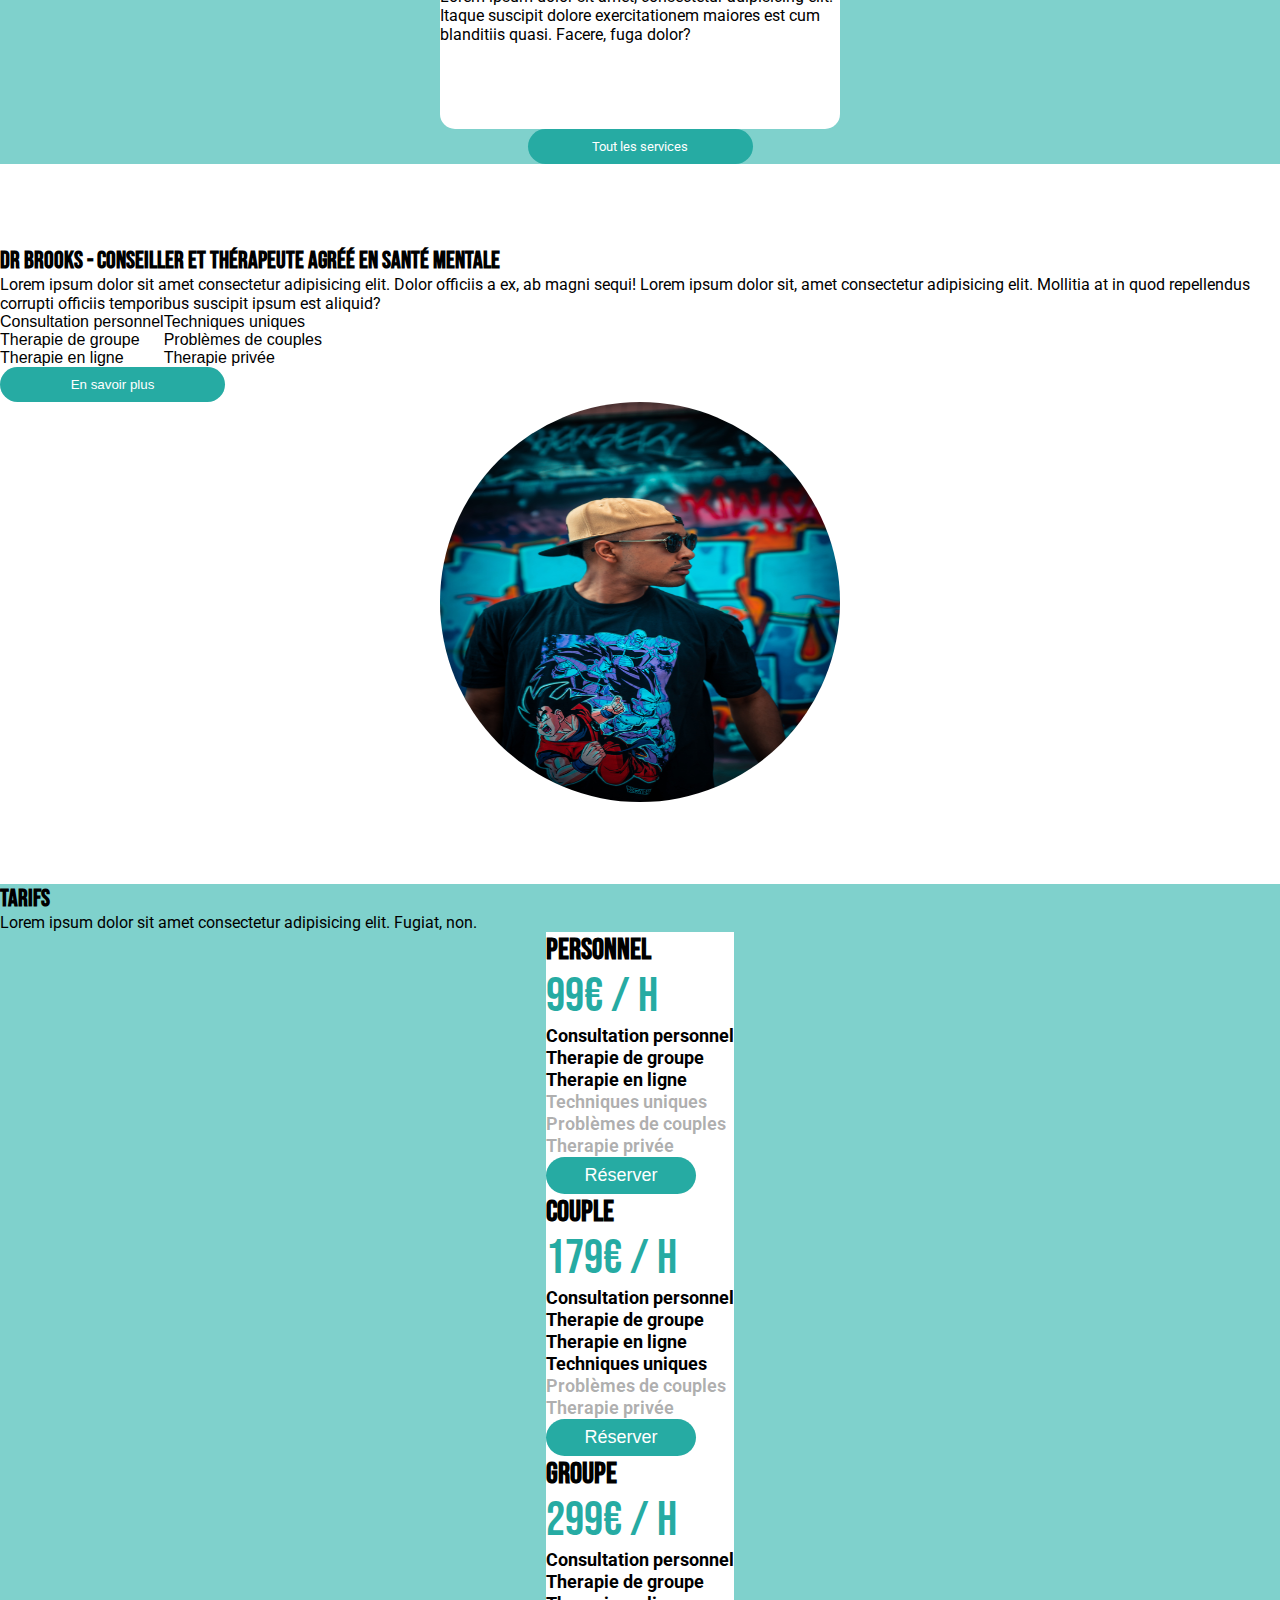
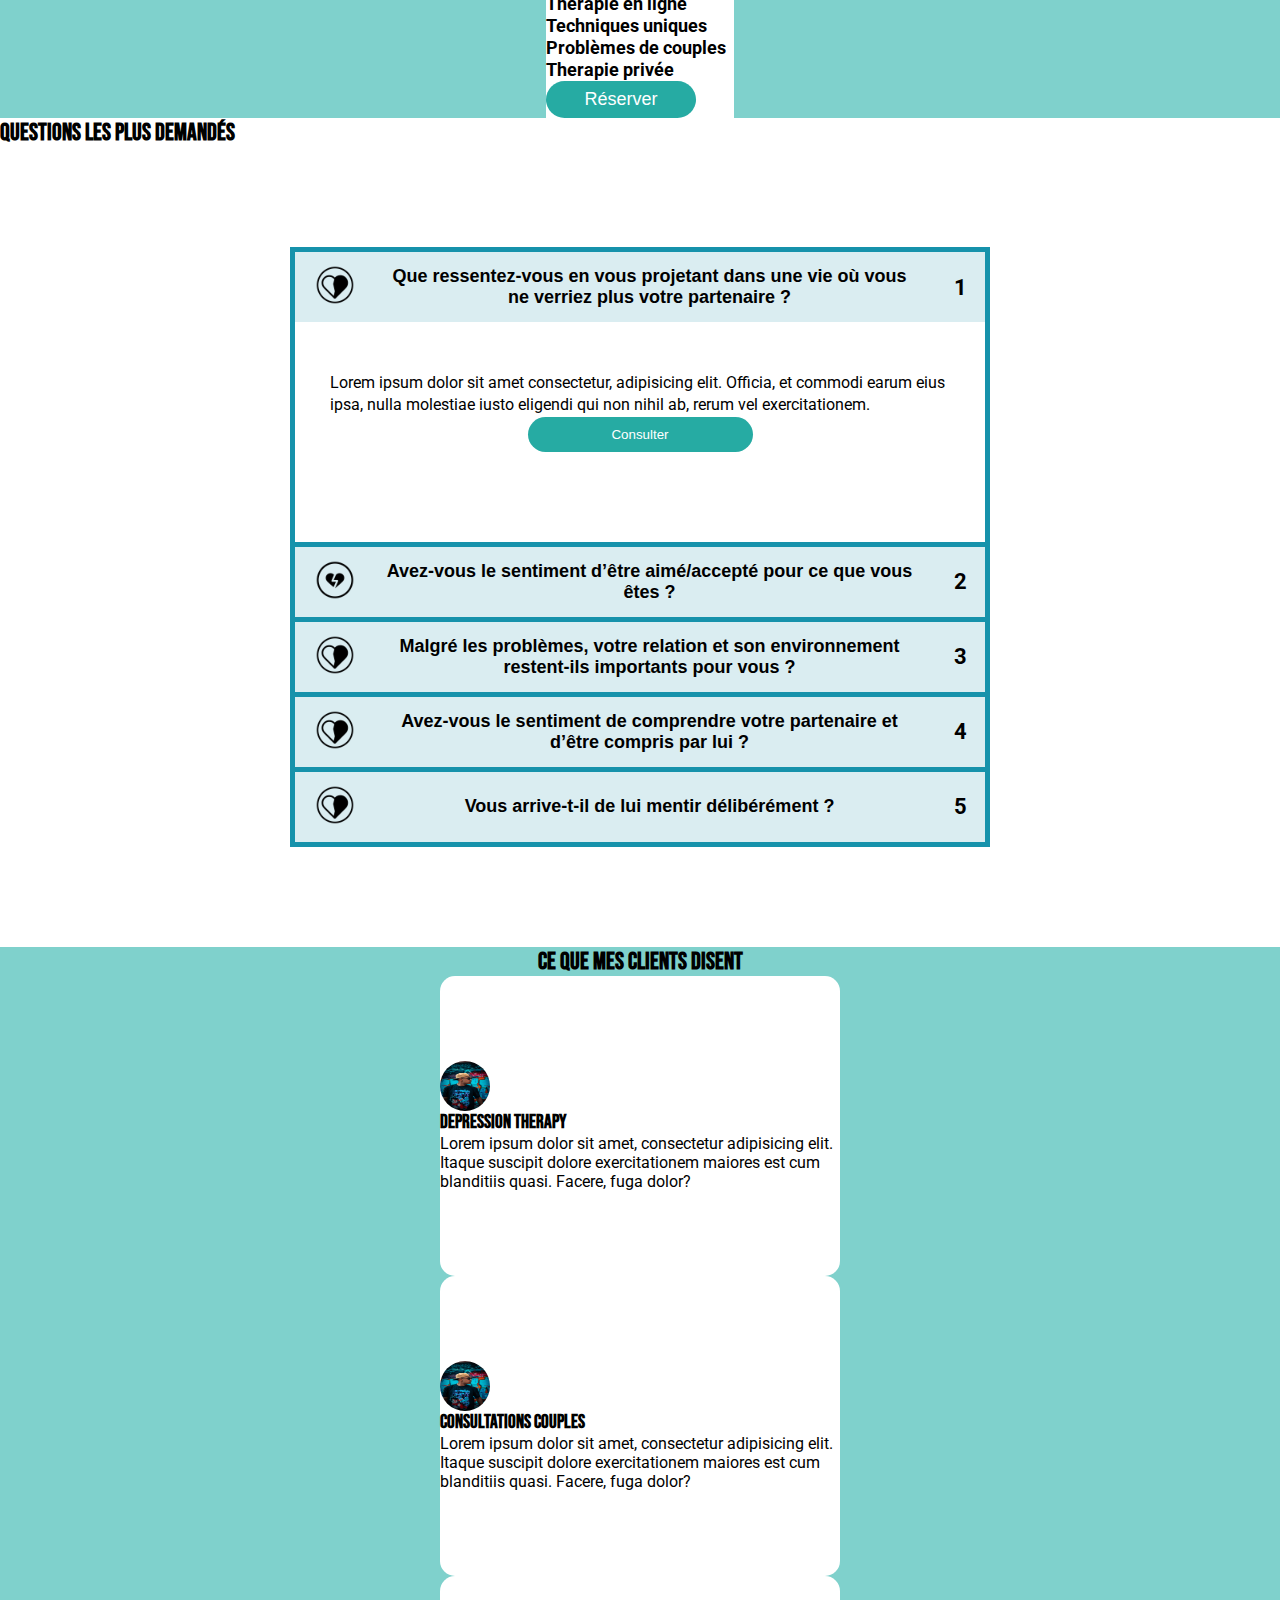
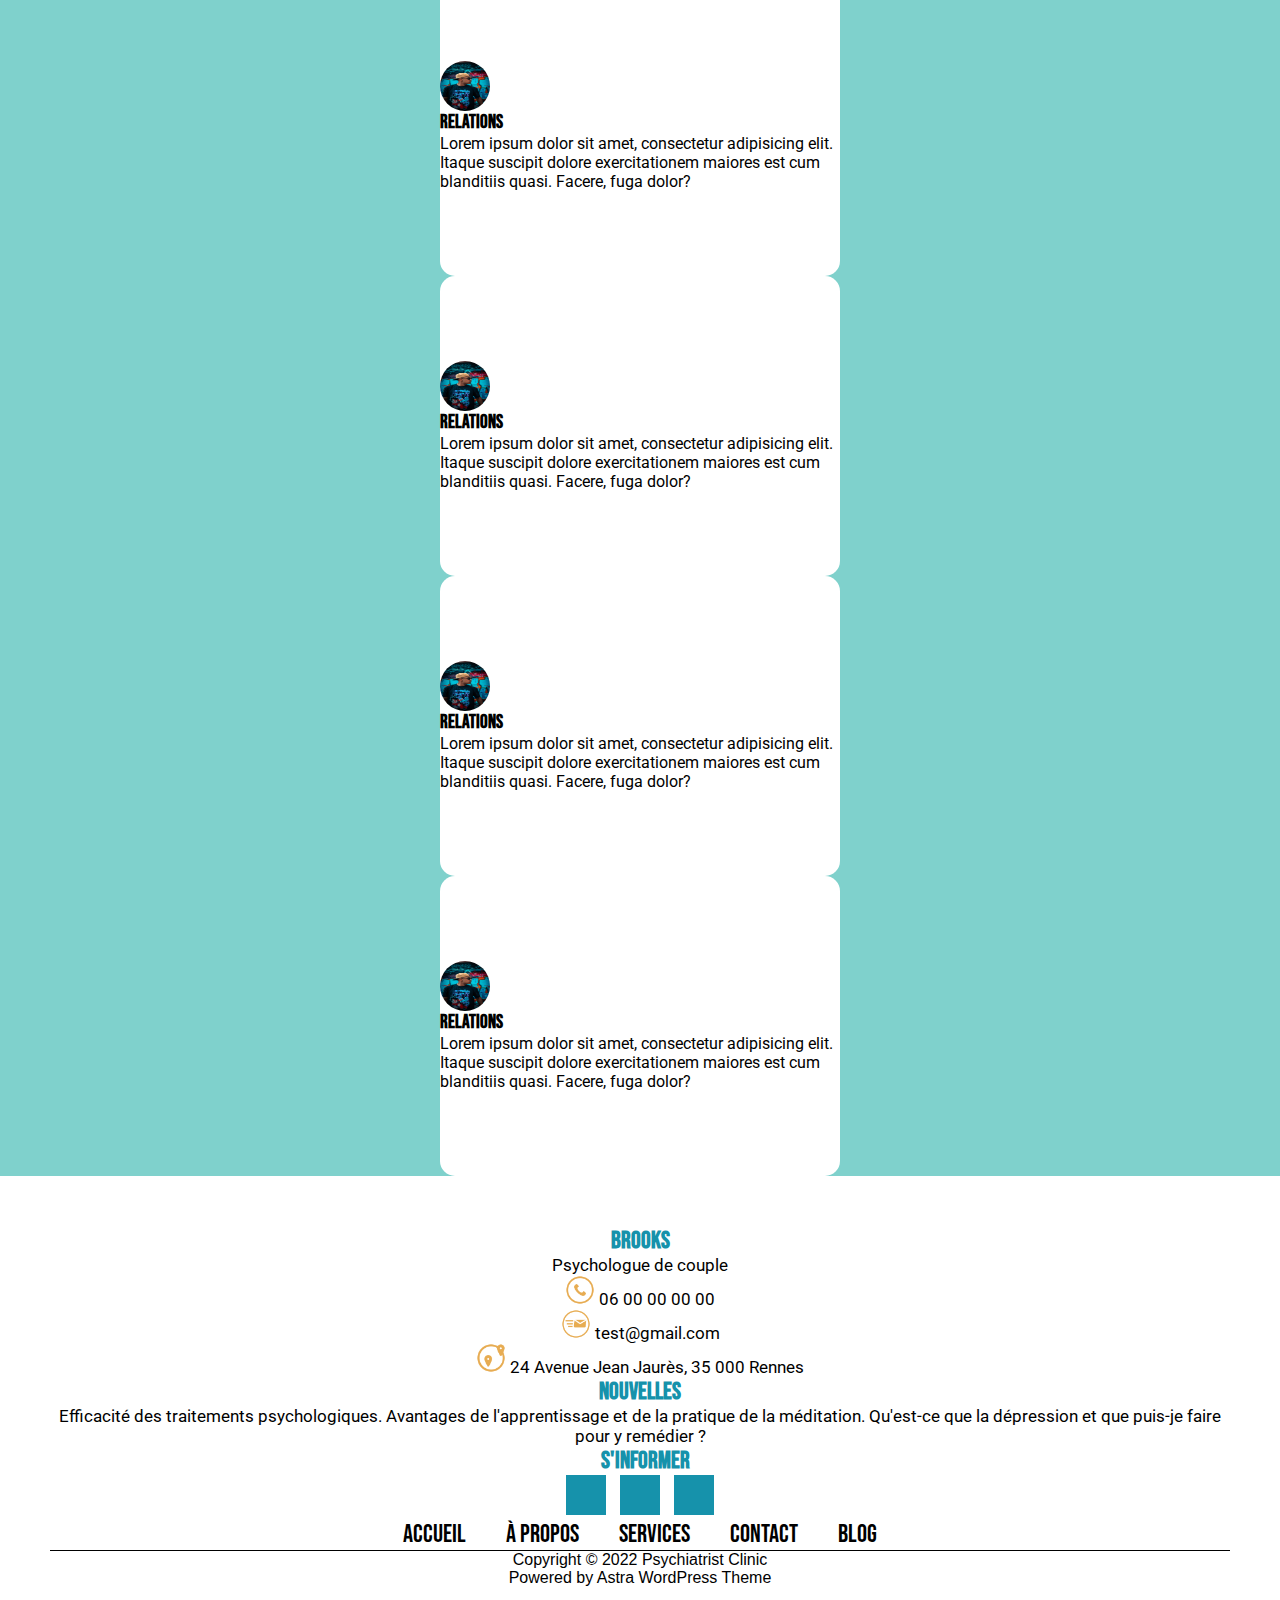
==== commit c0fca380: "Footer responsive" ====
--- a/index.html
+++ b/index.html
@@ -345,7 +345,45 @@
   </section>
 
 
-
+   <!-- Footer -->
+   <footer class="container-fluid">
+    <div class="row justify-content-around">
+      <div class="col-sm-5 col-lg-3 col-xxl-2 mb-5">
+        <h2 class="mb-2">Brooks</h2>
+        <p>Psychologue de couple</p>
+        <p><img alt="" src="./images/footer/phone.png"> 06 00 00 00 00</p>
+        <p><img alt="" src="./images/footer/mail.png"> test@gmail.com</p>
+        <p><img alt="" src="./images/footer/localisation.png"> 24 Avenue Jean Jaurès, 35 000 Rennes</p>
+      </div>
+      <div class="col-sm-5 col-lg-3 col-xxl-2 mb-5 px-4 px-xxl-1">
+        <h2 class="mb-2">Nouvelles</h2>
+        <p>Efficacité des traitements psychologiques.
+          Avantages de l'apprentissage et de la pratique de la méditation.
+          Qu'est-ce que la dépression et que puis-je faire pour y remédier ?</p>
+      </div>
+      <div class="col-sm-5 col-lg-3 col-xxl-2 mb-5">
+        <div class="reseau">
+          <h2 class="mb-2">S'informer</h2>
+          <a href="#"><i class="fa-brands fa-facebook-f"></i></a>
+          <a href="#"><i class="fa-brands fa-twitter"></i></a>
+          <a href="#"><i class="fa-brands fa-instagram"></i></a>
+        </div>
+      </div>
+    </div>
+    <div class="row">
+      <ul>
+        <li><a>Accueil</a></li>
+        <li><a>À propos</a></li>
+        <li><a>Services</a></li>
+        <li><a>Contact</a></li>
+        <li><a>Blog</a></li>
+      </ul>
+    </div>
+    <div class="row justify-content-around pt-3 copyright">
+      <div class="col-sm-5 col-lg-3">Copyright © 2022 Psychiatrist Clinic</div>
+      <div class="col-sm-5 col-lg-3">Powered by Astra WordPress Theme</div>
+    </div>
+   </footer>
   
   <script src="./app.js"></script>
   <!-- JavaScript Bundle with Popper -->
--- a/style.css
+++ b/style.css
@@ -527,4 +527,77 @@
   #questions {
     height: 630px;
   }
+}
+
+
+/* Footer */
+footer {
+  min-height: 30vh;
+  padding: 50px 50px 20px 50px;
+  text-align: center;
+}
+footer h2 {
+  font-family: 'Bebas Neue', cursive;
+  color: #1692ab;
+}
+footer p {
+  font-family: 'Roboto', sans-serif;
+  font-size: 17px;
+}
+.reseau {
+  padding-left: 10px;
+}
+
+.reseau a {
+  display: inline-block;
+  height: 40px;
+  width: 40px;
+  background-color: #1692ab;
+  margin-right: 10px;
+  text-align: center;
+  line-height: 40px;
+  color: rgb(255, 255, 255);
+  transition: all 0.5 ease;
+}
+.reseau a:hover{
+  color: #1692ab;
+  background-color: #e7ac52;
+}
+
+footer img {
+  width: 30px;
+  height: 30px;
+}
+
+footer ul {
+  display: flex;
+  justify-content: center;
+}
+footer ul li {
+  color: #000000;
+}
+footer ul li a{
+  margin: 0px 10px;
+  padding: 5px 10px;
+  text-transform: uppercase;
+  font-family: 'Bebas Neue', cursive;
+  font-size: 25px;
+  cursor: pointer;
+}
+footer ul li:hover {
+  color: #e7ac52;
+}
+footer ul li a:hover {
+  background-color: #1692ab;
+}
+
+footer .copyright {
+  border-top: 1px solid black;
+}
+
+@media (max-width:578px) {
+  footer ul {
+    flex-direction: column;
+    align-items: center;
+  }
 }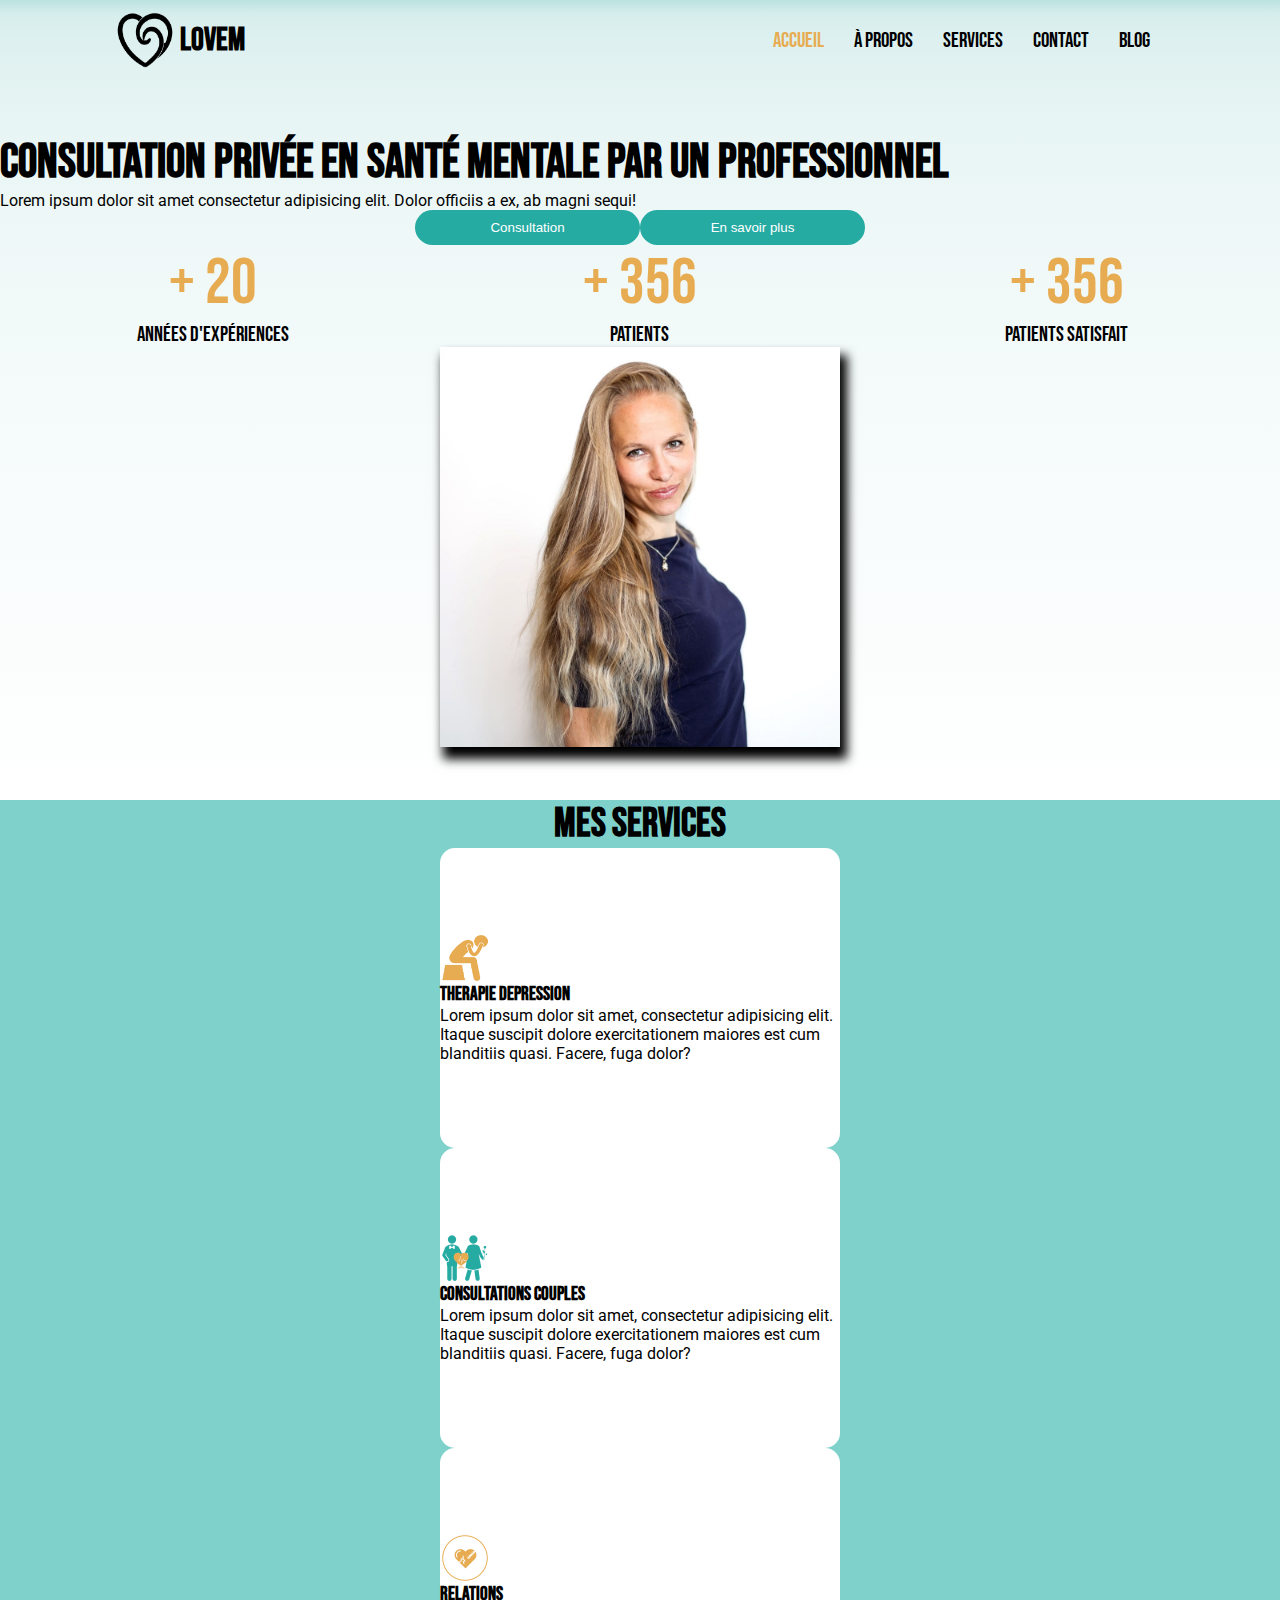
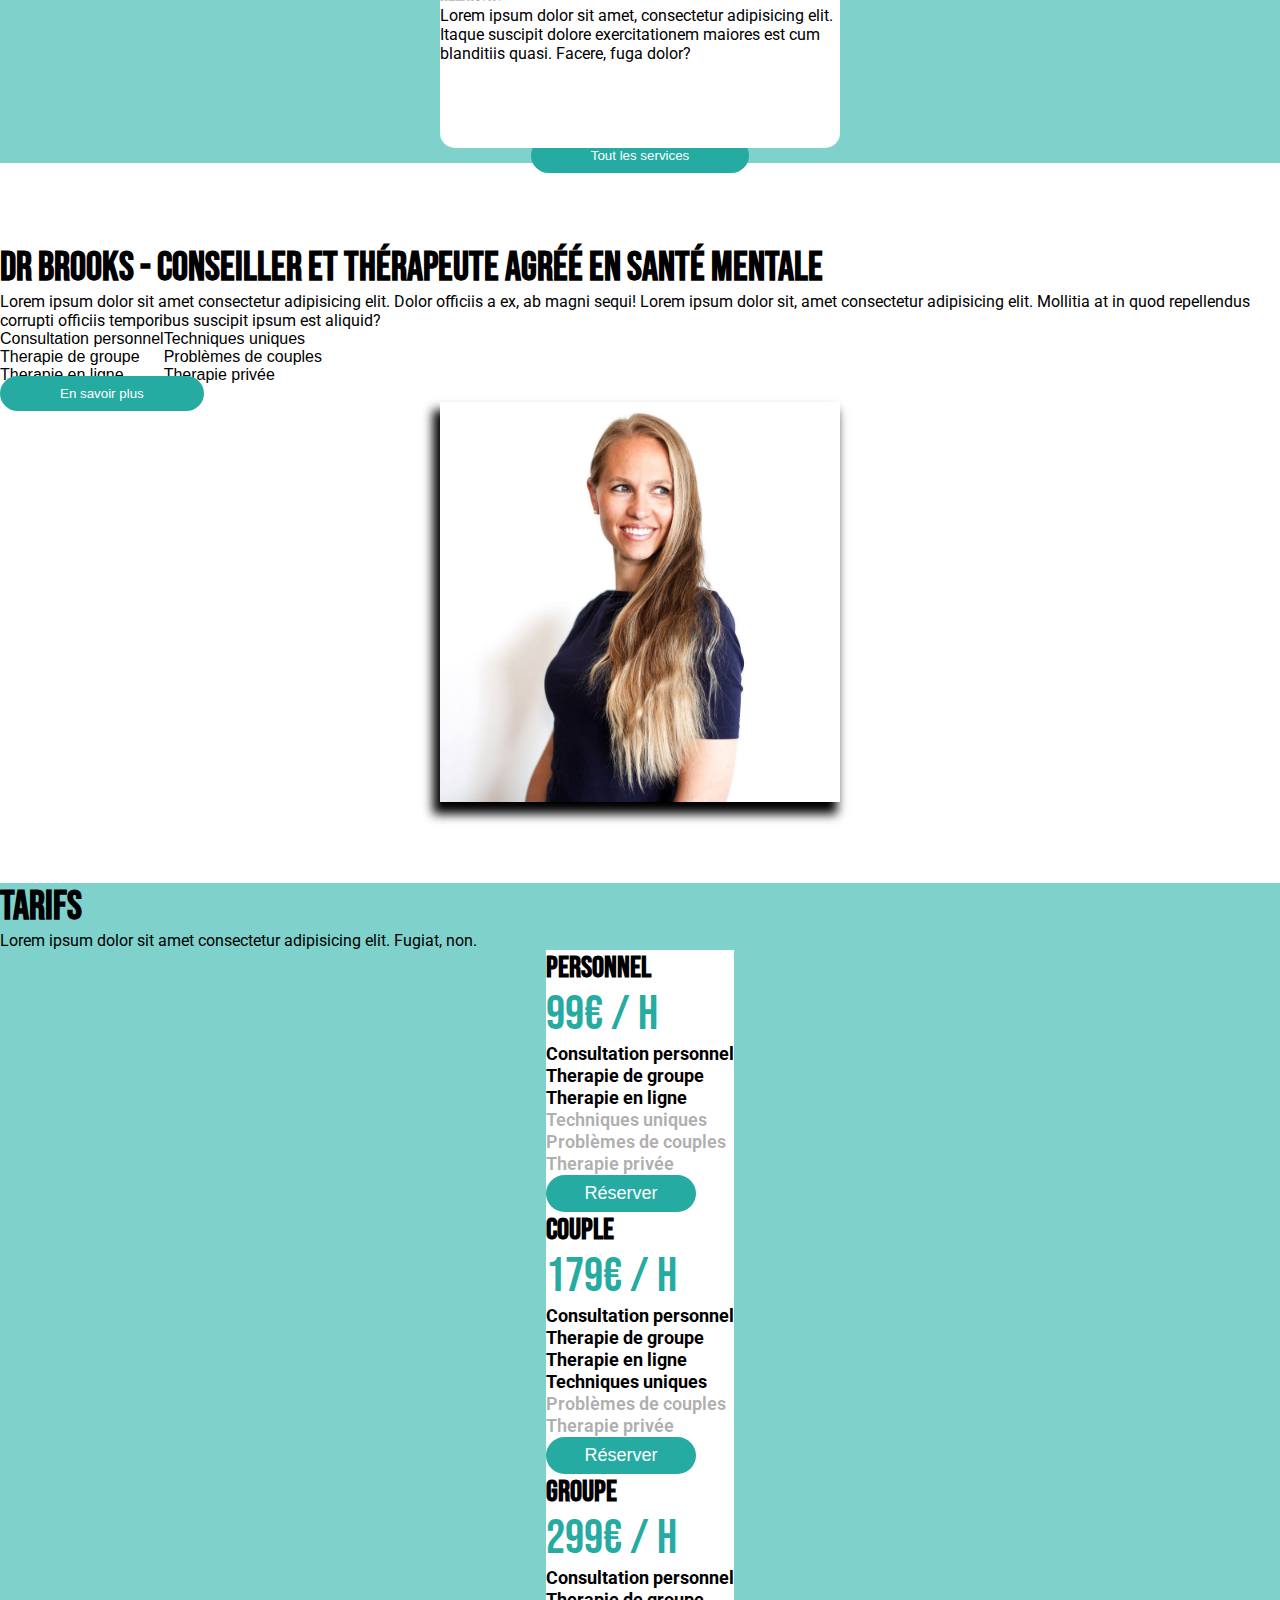
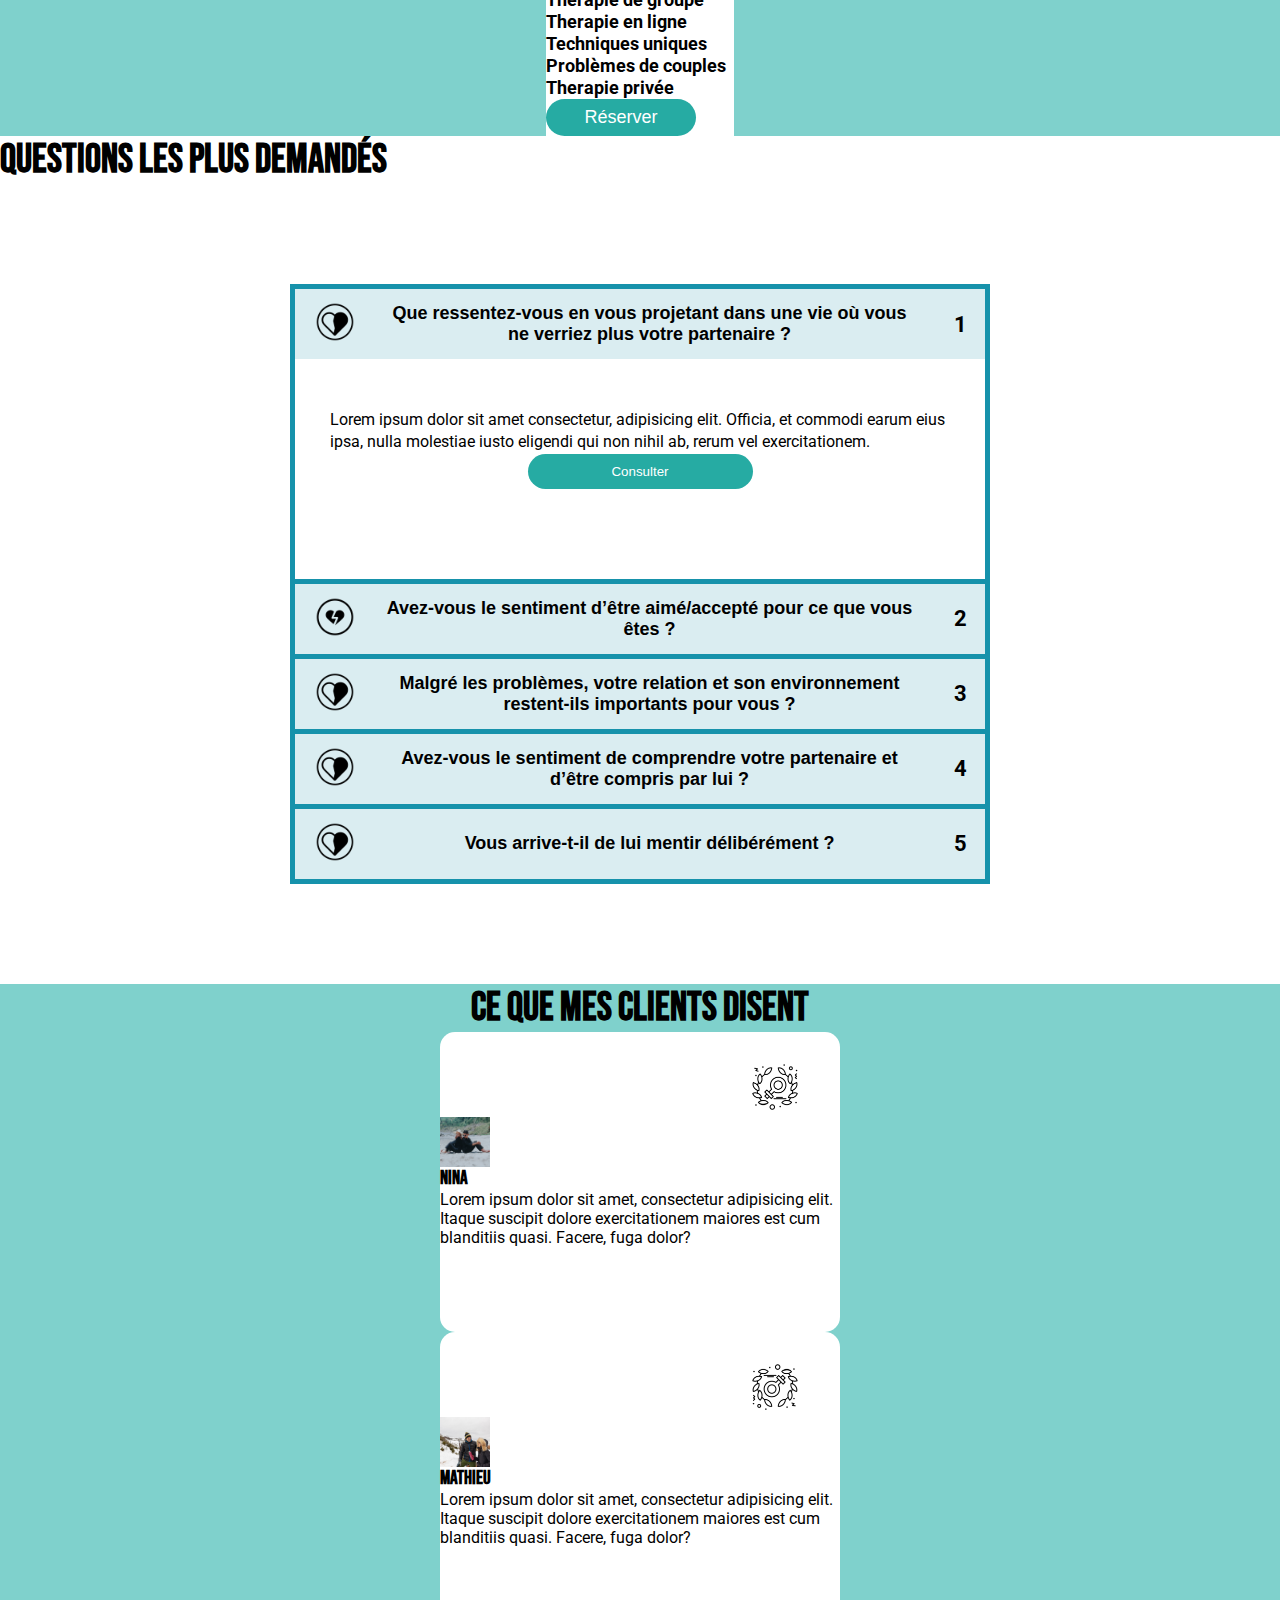
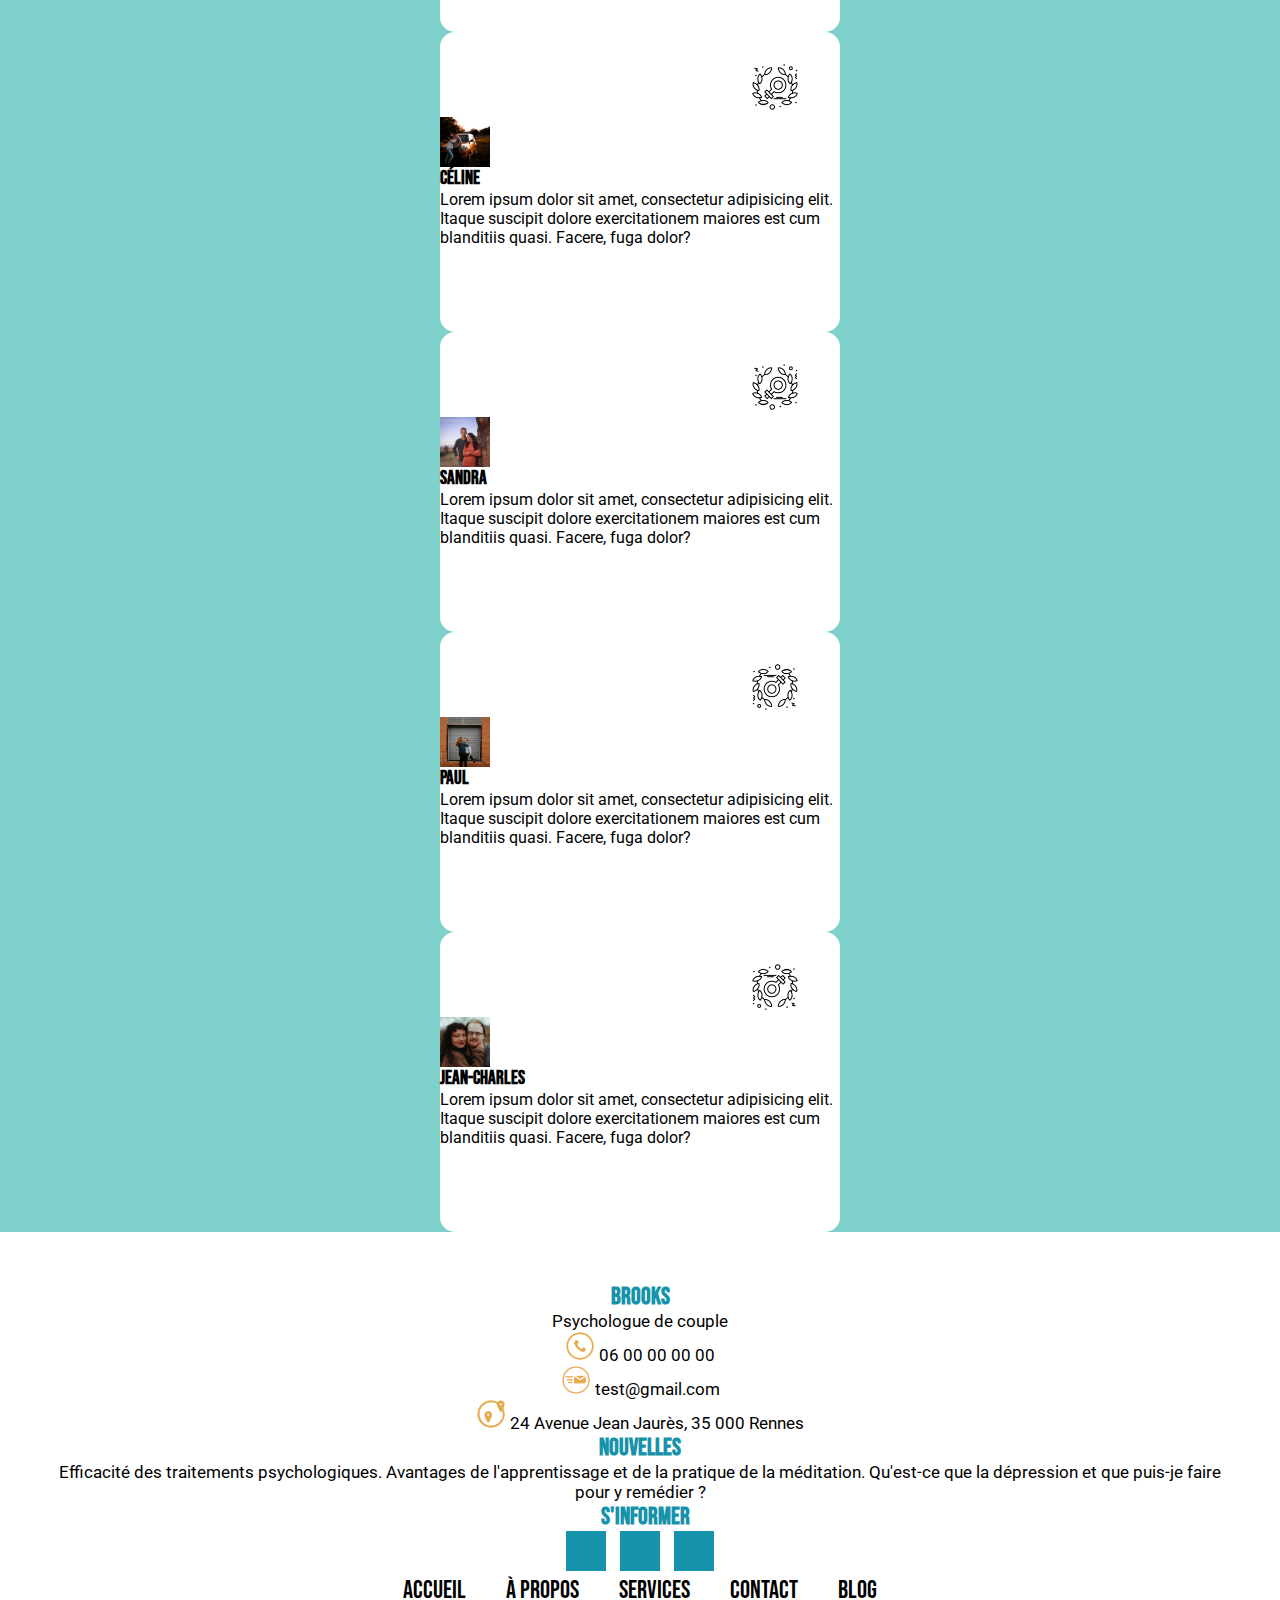
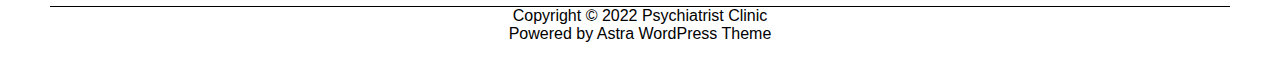
==== commit 8ad0f977: "Images + styles" ====
--- a/index.html
+++ b/index.html
@@ -12,11 +12,12 @@
 </head>
 <body>
 
+  <div id="principale">
   <!-- Header -->
   <header>
     <div class="logo">
-      <img src="./images/accueil/logo.png" alt="tree">
-      <h1>test</h1>
+      <img src="./images/accueil/logo.png" alt="">
+      <h1>LoveM</h1>
     </div>
     <!-- menu responsive -->
     <div class="toggle-menu"></div>
@@ -26,6 +27,7 @@
         <li><a href="propos.html">À propos</a></li>
         <li><a href="services.html">Services</a></li>
         <li><a href="contact.html">Contact</a></li>
+        <li><a href="blog.html">Blog</a></li>
     </ul>
   </header>
 
@@ -34,56 +36,58 @@
   <main class="container aligner">
       <div class="row">
         <div class="col-12 col-lg-6 aligner px-4 pt-5 pb-3 m-0 g-0">
-          <h2 class="bebas">Title</h2>
+          <h2>Consultation privée en santé mentale par un professionnel</h2>
           <p class="roboto">Lorem ipsum dolor sit amet consectetur adipisicing elit. Dolor officiis a ex, ab magni sequi!</p>
-          <div class="roboto">
-            <button class="me-3 mb-3">Consultation</button>
-            <button class="mb-3">En savoir plus</button>
-          </div>
-          <div class="centrer-aligner roboto">
-            <div>
-              <p>20+</p>
-              <p>20+</p>
-            </div>
-            <div>
-              <p>20+</p>
-              <p>20+</p>
-            </div>
-            <div>
-              <p>20+</p>
-              <p>20+</p>
+          <div class="roboto consulter">
+            <button class="mx-3 mb-3"><a href="./contact.html">Consultation</a></button>
+            <button class="mx-3 mb-3"><a href="./services.html">En savoir plus</a></button>
+          </div>
+          <div class="centrer-aligner roboto qualite mb-4">
+            <div class="satisfaction">
+              <p class="num" data-val="20"></p>
+              <p class="exp">Années d'expériences</p>
+            </div>
+            <div class="satisfaction">
+              <p class="num" data-val="800"></p>
+              <p class="exp">Patients</p>
+            </div>
+            <div class="satisfaction">
+              <p class="num" data-val="736"></p>
+              <p class="exp">Patients satisfait</p>
             </div>
           </div>
         </div>
         <div class="col-12 col-lg-6 p-0 centrer mb-5">
-          <img alt="" src="./images/accueil/profil.jpg">
+          <img alt="" src="./images/accueil/prof1.jpg">
         </div>
       </div>
   </main>
+  </div>
+
 
   <!-- Offres -->
   <section class="container-fluid aligner-centrer" id="offres">
     <div class="row mb-4 mt-5">
-      <h2 class="bebas">Mes services</h2>
+      <h2>Mes services</h2>
     </div>
     <div class="row justify-content-around mx-3">
       <div class=" info-offres aligner px-4 px-sm-5 py-3 mb-5 mx-3">
-        <img alt="" src="./images/accueil/profil.jpg">
-        <h3 class="bebas py-3">Depression Therapy</h3>
+        <img alt="" src="./images/services/depression.png">
+        <h3 class="py-3">Therapie depression</h3>
         <p class="roboto">Lorem ipsum dolor sit amet, consectetur adipisicing elit. Itaque suscipit dolore exercitationem maiores est cum blanditiis quasi. Facere, fuga dolor?</p>
       </div>
       <div class=" info-offres aligner px-4 px-sm-5 py-3 mb-5 mx-3">
-        <img alt="" src="./images/accueil/profil.jpg">
-        <h3 class="bebas py-3">Consultations couples</h3>
+        <img alt="" src="./images/services/couple.png">
+        <h3 class="py-3">Consultations couples</h3>
         <p class="roboto">Lorem ipsum dolor sit amet, consectetur adipisicing elit. Itaque suscipit dolore exercitationem maiores est cum blanditiis quasi. Facere, fuga dolor?</p>
       </div>
       <div class=" info-offres aligner px-4 px-sm-5 py-3 mb-5 mx-3">
-        <img alt="" src="./images/accueil/profil.jpg">
-        <h3 class="bebas py-3">Relations</h3>
-        <p class="roboto">Lorem ipsum dolor sit amet, consectetur adipisicing elit. Itaque suscipit dolore exercitationem maiores est cum blanditiis quasi. Facere, fuga dolor?</p>
-      </div>
-    </div>
-    <button class="text-center mb-5 roboto">Tout les services</button>
+        <img alt="" src="./images/services/relations.png">
+        <h3 class="py-3">Relations</h3>
+        <p class="roboto">Lorem ipsum dolor sit amet, consectetur adipisicing elit. Itaque suscipit dolore exercitationem maiores est cum blanditiis quasi. Facere, fuga dolor?</p>
+      </div>
+    </div>
+    <button class="text-center mb-5 roboto"><a href="./services.html">Tout les services</a></button>
   </section>
 
 
@@ -91,7 +95,7 @@
   <section class="container aligner" id="conseils">
     <div class="row">
       <div class="col-12 col-lg-6 aligner px-4 pt-5 pb-3 m-0 g-0">
-        <h2 class="bebas">Dr Brooks - Conseiller et thérapeute agréé en santé mentale</h2>
+        <h2>Dr Brooks - Conseiller et thérapeute agréé en santé mentale</h2>
         <p class="roboto mb-5">Lorem ipsum dolor sit amet consectetur adipisicing elit. Dolor officiis a ex, ab magni sequi! Lorem ipsum dolor sit, amet consectetur adipisicing elit. Mollitia at in quod repellendus corrupti officiis temporibus suscipit ipsum est aliquid?</p>
         <div class="centrer-aligner roboto mb-5 row">
           <div class="me-5 col-xl-5">
@@ -106,11 +110,11 @@
           </div>
         </div>
         <div class="text-center text-lg-start">
-          <button class="mb-5">En savoir plus</button>
+          <button class="mb-5"><a href="./propos.html">En savoir plus</a></button>
         </div>
       </div>
       <div class="col-12 col-lg-6 p-0 centrer mb-5">
-        <img alt="" src="./images/accueil/profil.jpg">
+        <img alt="" src="./images/accueil/prof2.jpg">
       </div>
     </div>
   </section>
@@ -120,7 +124,7 @@
   <section id="tarifs">
     <div class="container-fluid">
       <div class="row text-center pt-5 px-4">
-        <h2 class="bebas">Tarifs</h2>
+        <h2>Tarifs</h2>
       </div>
       <div class="row px-3 py-5 text-center prestation justify-content-center">
         <p class="col-md-10 col-xl-8 col-xxl-6 roboto">Lorem ipsum dolor sit amet consectetur adipisicing elit. Fugiat, non.</p>
@@ -129,7 +133,7 @@
         <div class="col-md-6 col-xxl-3 centrer-row mb-5">
           <div class="choix p-3 p-sm-5">
             <h3 class="pb-1">Personnel</h3>
-            <p class="bebas">99€ / H</p>
+            <p>99€ / H</p>
             <ul class="mb-5">
               <li class="yes">
                 <i class="fa-solid fa-circle-check me-2"></i> Consultation personnel
@@ -151,14 +155,14 @@
               </li>
             </ul>
             <div class="text-center">
-              <button><a href="#">Réserver</a></button>
+              <button><a href="./contact.html">Réserver</a></button>
             </div>
           </div>
         </div>
         <div class="col-md-6 col-xxl-3 centrer-row mb-5">
           <div class="choix p-3 p-sm-5">
             <h3 class="pb-1">Couple</h3>
-            <p class="bebas">179€ / H</p>
+            <p>179€ / H</p>
             <ul class="mb-5">
               <li class="yes">
                 <i class="fa-solid fa-circle-check me-2"></i> Consultation personnel
@@ -180,14 +184,14 @@
               </li>
             </ul>
             <div class="text-center">
-              <button><a href="#">Réserver</a></button>
+              <button><a href="./contact.html">Réserver</a></button>
             </div>
           </div>
         </div>
         <div class="col-md-6 col-xxl-3 centrer-row mb-5">
           <div class="choix p-3 p-sm-5">
             <h3 class="pb-1">Groupe</h3>
-            <p class="bebas">299€ / H</p>
+            <p>299€ / H</p>
             <ul class="mb-5">
               <li class="yes">
                 <i class="fa-solid fa-circle-check me-2"></i> Consultation personnel
@@ -209,7 +213,7 @@
               </li>
             </ul>
             <div class="text-center">
-              <button><a href="#">Réserver</a></button>
+              <button><a href="./contact.html">Réserver</a></button>
             </div>
           </div>
         </div>
@@ -219,7 +223,7 @@
 
 
   <!-- Questions -->
-  <h2 class="text-center mt-5 bebas">Questions les plus demandés</h2>
+  <h2 class="text-center mt-5 quest">Questions les plus demandés</h2>
   <section id="questions">
     <div class="bloc activer">
       <div class="bloc-haut">
@@ -232,7 +236,7 @@
       <div class="contenu">
           <div class="infos">
               <p class="roboto">Lorem ipsum dolor sit amet consectetur, adipisicing elit. Officia, et commodi earum eius ipsa, nulla molestiae iusto eligendi qui non nihil ab, rerum vel exercitationem.</p>
-              <button>Consulter</button>
+              <button><a href="./contact.html">Consulter</a></button>
           </div>
       </div>
     </div>
@@ -248,7 +252,7 @@
       <div class="contenu">
           <div class="infos">
               <p>Lorem ipsum dolor sit amet consectetur, adipisicing elit. Officia, et commodi earum eius ipsa, nulla molestiae iusto eligendi qui non nihil ab, rerum vel exercitationem.</p>
-              <button>Consulter</button>
+              <button><a href="./contact.html">Consulter</a></button>
           </div>
       </div>
     </div>
@@ -264,7 +268,7 @@
       <div class="contenu">
           <div class="infos">
               <p>Lorem ipsum dolor sit amet consectetur, adipisicing elit. Officia, et commodi earum eius ipsa, nulla molestiae iusto eligendi qui non nihil ab, rerum vel exercitationem.</p>
-              <button>Consulter</button>
+              <button><a href="./contact.html">Consulter</a></button>
           </div>
       </div>
     </div>
@@ -282,7 +286,7 @@
       <div class="contenu">
           <div class="infos">
               <p>Lorem ipsum dolor sit amet consectetur, adipisicing elit. Officia, et commodi earum eius ipsa, nulla molestiae iusto eligendi qui non nihil ab, rerum vel exercitationem.</p>
-              <button>Consulter</button>
+              <button><a href="./contact.html">Consulter</a></button>
           </div>
       </div>
     </div>
@@ -298,47 +302,53 @@
       <div class="contenu">
           <div class="infos">
               <p>Lorem ipsum dolor sit amet consectetur, adipisicing elit. Officia, et commodi earum eius ipsa, nulla molestiae iusto eligendi qui non nihil ab, rerum vel exercitationem.</p>
-              <button>Consulter</button>
+              <button><a href="./contact.html">Consulter</a></button>
           </div>
       </div>
     </div>
   </section>
 
 
-  <!-- Offres -->
+  <!-- Avis -->
   <section class="container-fluid aligner-centrer" id="avis">
     <div class="row mb-4 mt-5">
-      <h2 class="bebas">Ce que mes clients disent</h2>
+      <h2>Ce que mes clients disent</h2>
     </div>
     <div class="row justify-content-around mx-3 avis-clients">
-      <div class=" info-offres aligner px-4 px-sm-5 py-3 mb-5 mx-3">
-        <img alt="" src="./images/accueil/profil.jpg">
-        <h3 class="bebas py-3">Depression Therapy</h3>
-        <p class="roboto">Lorem ipsum dolor sit amet, consectetur adipisicing elit. Itaque suscipit dolore exercitationem maiores est cum blanditiis quasi. Facere, fuga dolor?</p>
-      </div>
-      <div class=" info-offres aligner px-4 px-sm-5 py-3 mb-5 mx-3">
-        <img alt="" src="./images/accueil/profil.jpg">
-        <h3 class="bebas py-3">Consultations couples</h3>
-        <p class="roboto">Lorem ipsum dolor sit amet, consectetur adipisicing elit. Itaque suscipit dolore exercitationem maiores est cum blanditiis quasi. Facere, fuga dolor?</p>
-      </div>
-      <div class=" info-offres aligner px-4 px-sm-5 py-3 mb-5 mx-3">
-        <img alt="" src="./images/accueil/profil.jpg">
-        <h3 class="bebas py-3">Relations</h3>
-        <p class="roboto">Lorem ipsum dolor sit amet, consectetur adipisicing elit. Itaque suscipit dolore exercitationem maiores est cum blanditiis quasi. Facere, fuga dolor?</p>
-      </div>
-      <div class=" info-offres aligner px-4 px-sm-5 py-3 mb-5 mx-3">
-        <img alt="" src="./images/accueil/profil.jpg">
-        <h3 class="bebas py-3">Relations</h3>
-        <p class="roboto">Lorem ipsum dolor sit amet, consectetur adipisicing elit. Itaque suscipit dolore exercitationem maiores est cum blanditiis quasi. Facere, fuga dolor?</p>
-      </div>
-      <div class=" info-offres aligner px-4 px-sm-5 py-3 mb-5 mx-3">
-        <img alt="" src="./images/accueil/profil.jpg">
-        <h3 class="bebas py-3">Relations</h3>
-        <p class="roboto">Lorem ipsum dolor sit amet, consectetur adipisicing elit. Itaque suscipit dolore exercitationem maiores est cum blanditiis quasi. Facere, fuga dolor?</p>
-      </div>
-      <div class=" info-offres aligner px-4 px-sm-5 py-3 mb-5 mx-3">
-        <img alt="" src="./images/accueil/profil.jpg">
-        <h3 class="bebas py-3">Relations</h3>
+      <div class="info-offres aligner px-4 px-sm-5 py-3 mb-5 mx-3">
+        <img alt="" src="./images/accueil/femme.png" class="apostrophe">
+        <img alt="" src="./images/client/client1.jpg">
+        <h3 class="py-3">Nina</h3>
+        <p class="roboto">Lorem ipsum dolor sit amet, consectetur adipisicing elit. Itaque suscipit dolore exercitationem maiores est cum blanditiis quasi. Facere, fuga dolor?</p>
+      </div>
+      <div class="info-offres aligner px-4 px-sm-5 py-3 mb-5 mx-3">
+        <img alt="" src="./images/accueil/homme.png" class="apostrophe">
+        <img alt="" src="./images/client/client7.jpg">
+        <h3 class="py-3">Mathieu</h3>
+        <p class="roboto">Lorem ipsum dolor sit amet, consectetur adipisicing elit. Itaque suscipit dolore exercitationem maiores est cum blanditiis quasi. Facere, fuga dolor?</p>
+      </div>
+      <div class="info-offres aligner px-4 px-sm-5 py-3 mb-5 mx-3">
+        <img alt="" src="./images/accueil/femme.png" class="apostrophe">
+        <img alt="" src="./images/client/client3.jpg">
+        <h3 class="py-3">Céline</h3>
+        <p class="roboto">Lorem ipsum dolor sit amet, consectetur adipisicing elit. Itaque suscipit dolore exercitationem maiores est cum blanditiis quasi. Facere, fuga dolor?</p>
+      </div>
+      <div class="info-offres aligner px-4 px-sm-5 py-3 mb-5 mx-3">
+        <img alt="" src="./images/accueil/femme.png" class="apostrophe">
+        <img alt="" src="./images/client/client4.jpg">
+        <h3 class="py-3">Sandra</h3>
+        <p class="roboto">Lorem ipsum dolor sit amet, consectetur adipisicing elit. Itaque suscipit dolore exercitationem maiores est cum blanditiis quasi. Facere, fuga dolor?</p>
+      </div>
+      <div class="info-offres aligner px-4 px-sm-5 py-3 mb-5 mx-3">
+        <img alt="" src="./images/accueil/homme.png" class="apostrophe">
+        <img alt="" src="./images/client/client5.jpg">
+        <h3 class="py-3">Paul</h3>
+        <p class="roboto">Lorem ipsum dolor sit amet, consectetur adipisicing elit. Itaque suscipit dolore exercitationem maiores est cum blanditiis quasi. Facere, fuga dolor?</p>
+      </div>
+      <div class="info-offres aligner px-4 px-sm-5 py-3 mb-5 mx-3">
+        <img alt="" src="./images/accueil/homme.png" class="apostrophe">
+        <img alt="" src="./images/client/client6.jpg">
+        <h3 class="py-3">Jean-Charles</h3>
         <p class="roboto">Lorem ipsum dolor sit amet, consectetur adipisicing elit. Itaque suscipit dolore exercitationem maiores est cum blanditiis quasi. Facere, fuga dolor?</p>
       </div>
     </div>
@@ -372,11 +382,11 @@
     </div>
     <div class="row">
       <ul>
-        <li><a>Accueil</a></li>
-        <li><a>À propos</a></li>
-        <li><a>Services</a></li>
-        <li><a>Contact</a></li>
-        <li><a>Blog</a></li>
+        <li><a href="index.html">Accueil</a></li>
+        <li><a href="propos.html">À propos</a></li>
+        <li><a href="services.html">Services</a></li>
+        <li><a href="contact.html">Contact</a></li>
+        <li><a href="blog.html">Blog</a></li>
       </ul>
     </div>
     <div class="row justify-content-around pt-3 copyright">
--- a/style.css
+++ b/style.css
@@ -9,6 +9,7 @@
   font-family: 'Poppins', sans-serif;
   scroll-behavior: smooth;
   list-style: none;
+  transition: all 0.5s;
 }
 body {
 position: relative;
@@ -42,7 +43,11 @@
   font-family: 'Roboto', sans-serif;
 }
 
-.bebas {
+#principale {
+  background: linear-gradient(180deg, #bbe2e0,5%, rgb(255, 255, 255));
+}
+
+h1,h2,h3,h4,h5,h6, .choix p {
   font-family: 'Bebas Neue', cursive;
 }
 
@@ -53,10 +58,10 @@
   justify-content: space-between;
   padding: 0 9%;
   height: 80px;
-  background-color: rgb(88, 88, 88);
+  /* background-color: rgb(88, 88, 88); */
 }
 header .logo {
-  color: rgb(255, 255, 255);
+  color: black;
   display: flex;
 }
 header .logo img {
@@ -67,7 +72,6 @@
 header h1 {
 display: flex;
 align-items: center;
-font-family: 'Bebas Neue', cursive;
 }
 header .menu {
   display: flex;
@@ -78,15 +82,14 @@
   list-style: none;
 }
 header .menu li a {
-  color: rgb(219, 219, 219);
+  color: black;
   text-decoration: none;
   font-size: 21px;
   position: relative;
-  transition: 0.5s;
   font-family: 'Bebas Neue', cursive;
 }
 header .menu li a:hover {
-  color: white;
+  color: #26aba3;
 }
 header .menu li a::before {
   position: absolute;
@@ -95,11 +98,10 @@
   width: 10px;
   height: 10px;
   border-radius: 50%;
-  transition: 0.5s;
   left: 50%;
   transform: translateX(-50%);
-  background-color: #ffffff;
-  box-shadow: 15px 0px 0 #fff;
+  background-color: #26aba3;
+  box-shadow: 15px 0px 0 #26aba3;
   opacity: 0;
 }
 header .menu li a::after {
@@ -109,14 +111,17 @@
   width: 10px;
   height: 10px;
   border-radius: 50%;
-  transition: 0.5s;
   left: 50%;
   transform: translateX(-50%);
-  box-shadow: -15px 0px 0 #fff;
+  box-shadow: -15px 0px 0 #26aba3;
   opacity: 0;
 }
 header .menu li a:hover::before, header .menu li a:hover::after {
   opacity: 1;
+}
+
+header .menu li:nth-child(1) a {
+  color: #e7ac52;
 }
 
 /* Responsive Navbar */
@@ -138,7 +143,6 @@
   justify-content: center;
   flex-direction: column;
   left: -500px;
-  transition: 0.5s;
   z-index: 2;
 }
 header .menu li {
@@ -153,30 +157,30 @@
     cursor: pointer;
     z-index: 1;
     position: relative;
-    border: 1px solid white;
+    border: 1px solid #26aba3;
 }
 .toggle-menu::before{
     position: absolute;
     content: "";
     height: 5px;
     width: 25px;
-    background-color: #fff;
-    box-shadow: 0px 10px 0 #fff;
+    background-color: #26aba3;
+    box-shadow: 0px 10px 0 #26aba3;
     transform: translateY(-10px);
-    transition: 0.5s;
+    transition: all 0.5s;
 }
 .toggle-menu.active::before{
     transform: translateY(0) rotate(-225deg);
-    box-shadow: 0 0px 0 #fff;
+    box-shadow: 0 0px 0 #26aba3;
 }
 .toggle-menu::after{
     position: absolute;
     content: "";
     height: 5px;
     width: 25px;
-    background-color: #fff;
+    background-color: #26aba3;
     transform: translateY(10px);
-    transition: 0.5s;
+    transition: all 0.5s;
 }
 .toggle-menu.active::after{
     transform: translateY(0) rotate(45deg);
@@ -187,8 +191,8 @@
   position: absolute;
   top: 80px;
   left: 0;
-  background-color: #ad1717;
-  height: 300px;
+  background-color: #26aba3;
+  height: 400px;
   width: 300px;
   display: flex;
   align-items: center;
@@ -215,29 +219,71 @@
   position: relative;
 }
 
+main h2 {
+  font-size: 3rem;
+}
+
 main img {
   height: 400px;
   width: 400px;
-  border-radius: 50%;
-  border: 20px solid rgb(211, 151, 23);
+  box-shadow: 5px 10px 10px 2px black;
 }
 
 main button {
-  padding: 10px 60px;
+  border: none;
+  background-color: #26aba3;
   width: 225px;
+  padding: 10px 0px;
+  border-radius: 30px;
+}
+
+main button a {
   border: none;
   color: white;
-  background-color: #26aba3;
-  border-radius: 30px;
+  text-decoration: none;
+}
+
+main button:hover {
+  background-color: #e7ac52;
+}
+
+main button:hover a {
+  color: black;
+}
+
+.consulter {
+  display: flex;
+  justify-content: center;
+  flex-wrap: wrap;
+}
+
+.qualite {
+  display: flex;
+  flex-wrap: wrap;
+  width: 100%;
+  justify-content: space-around;
+}
+
+.satisfaction {
+  width: 200px;
+  text-align: center;
+}
+
+.num  {
+  font-family: 'Bebas Neue', cursive;
+  color: #e7ac52;
+  margin-bottom: 0;
+}
+
+.exp {
+  font-family: 'Bebas Neue', cursive;
+  font-size: 1.3rem;
 }
 
 @media (max-width:499px) {
   main img {
     width: 265px;
     height: 265px;
-  }
-  main button {
-    padding: 10px 0px;
   }
 }
 
@@ -254,21 +300,37 @@
   height: 300px;
   background-color: white;
   border-radius: 15px;
+  position: relative;
+}
+
+.apostrophe {
+  position: absolute;
+  right: 10%;
+  top: 10%;
 }
 
 .info-offres img {
   height: 50px;
   width: 50px;
-  border-radius: 50%;
 }
 
 #offres button {
-  padding: 10px 0px;
-  width: 225px;
+  border: none;
+  background-color: transparent;
+}
+
+#offres button a {
+  padding: 10px 60px;
   border: none;
   color: white;
   background-color: #26aba3;
   border-radius: 30px;
+  text-decoration: none;
+}
+
+#offres button:hover a {
+  background-color: #e7ac52;
+  color: black;
 }
 
 @media (max-width:499px) {
@@ -276,6 +338,9 @@
     width: 90%;
     height: 100%;
   }
+  #offres button a {
+    padding: 10px 30px;
+  }
 }
 
 /* Conseils */
@@ -288,16 +353,27 @@
 #conseils img {
   height: 400px;
   width: 400px;
-  border-radius: 50%;
+  box-shadow: -5px 10px 10px 2px black;
 }
 
 #conseils button {
-  padding: 10px 0px;
+  border: none;
+  background-color: transparent;
+}
+
+#conseils button a {
+  padding: 10px 60px;
   width: 225px;
   border: none;
   color: white;
   background-color: #26aba3;
   border-radius: 30px;
+  text-decoration: none;
+}
+
+#conseils button:hover a {
+  background-color: #e7ac52;
+  color: black;
 }
 
 @media (max-width:499px) {
@@ -305,8 +381,8 @@
     width: 265px;
     height: 265px;
   }
-  #conseils button {
-    padding: 10px 0px;
+  #conseils button a {
+    padding: 10px 30px;
   }
 }
 
@@ -350,7 +426,6 @@
 
 .choix h3 {
   font-size: 30px;
-  font-family: 'Bebas Neue', cursive;
   font-weight: 600;
 }
 
@@ -366,7 +441,6 @@
   background-color: #26aba3;
   border-radius: 20px;
   font-size: 18px;
-  transition: all 0.5s;
 }
 
 #tarifs button a {
@@ -376,6 +450,10 @@
 
 #tarifs button:hover {
   background-color: #e7ac52;
+}
+
+#tarifs button:hover a {
+  color: black;
 }
 
 #tarifs .centrer-row {
@@ -482,6 +560,17 @@
   border-radius: 30px;
   pointer-events: auto!important;
 }
+.infos button a {
+  text-decoration: none;
+  color: white;
+}
+.infos button:hover {
+  background-color: #e7ac52;
+}
+
+.infos button:hover a {
+  color: black;
+}
 .infos button:activer {
   transform: scale(0.95);
 }
@@ -527,6 +616,10 @@
   #questions {
     height: 630px;
   }
+}
+
+#offres h2, #conseils h2, #tarifs h2, #avis h2, .quest {
+  font-size: 2.5rem;
 }
 
 
@@ -537,7 +630,6 @@
   text-align: center;
 }
 footer h2 {
-  font-family: 'Bebas Neue', cursive;
   color: #1692ab;
 }
 footer p {
@@ -557,7 +649,6 @@
   text-align: center;
   line-height: 40px;
   color: rgb(255, 255, 255);
-  transition: all 0.5 ease;
 }
 .reseau a:hover{
   color: #1692ab;
@@ -572,9 +663,6 @@
 footer ul {
   display: flex;
   justify-content: center;
-}
-footer ul li {
-  color: #000000;
 }
 footer ul li a{
   margin: 0px 10px;
@@ -583,12 +671,13 @@
   font-family: 'Bebas Neue', cursive;
   font-size: 25px;
   cursor: pointer;
-}
-footer ul li:hover {
+  text-decoration: none;
+  color: black;
+}
+footer ul li:hover a {
   color: #e7ac52;
-}
-footer ul li a:hover {
   background-color: #1692ab;
+  transition: 0s;
 }
 
 footer .copyright {
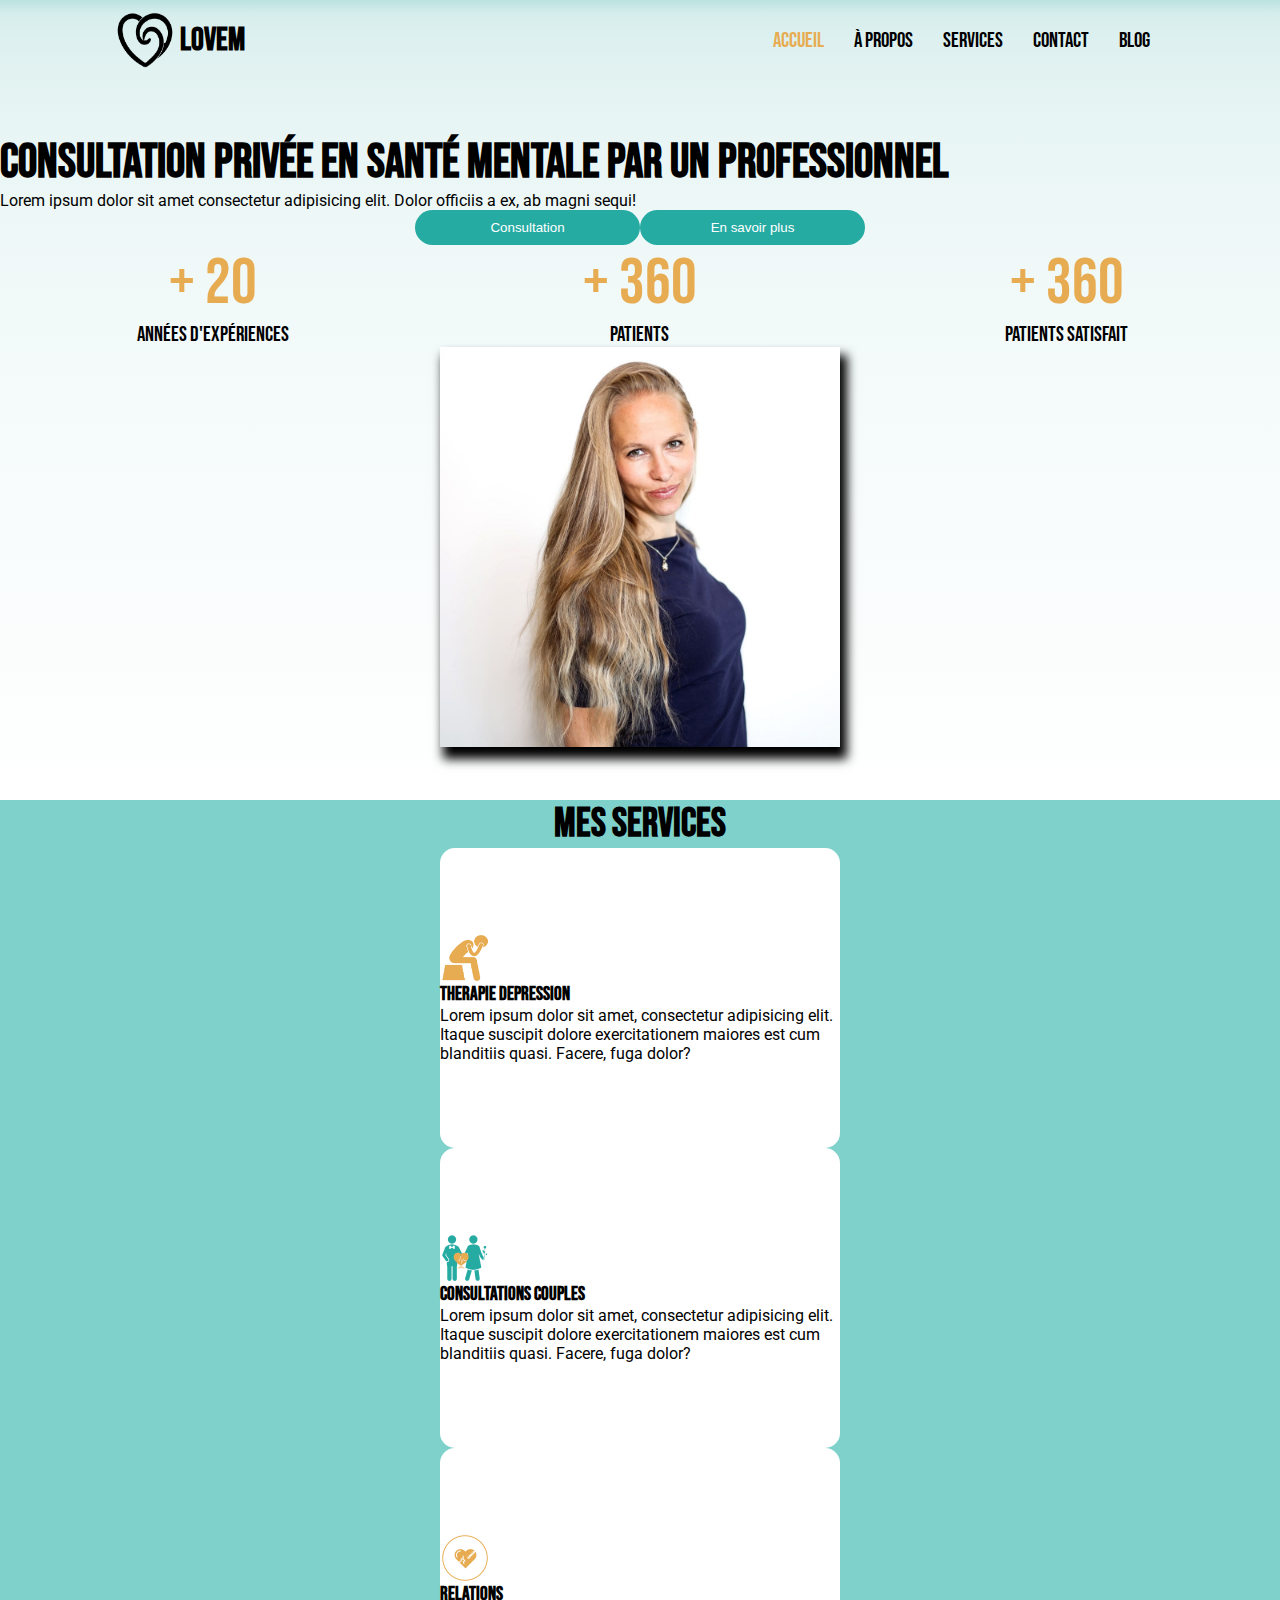
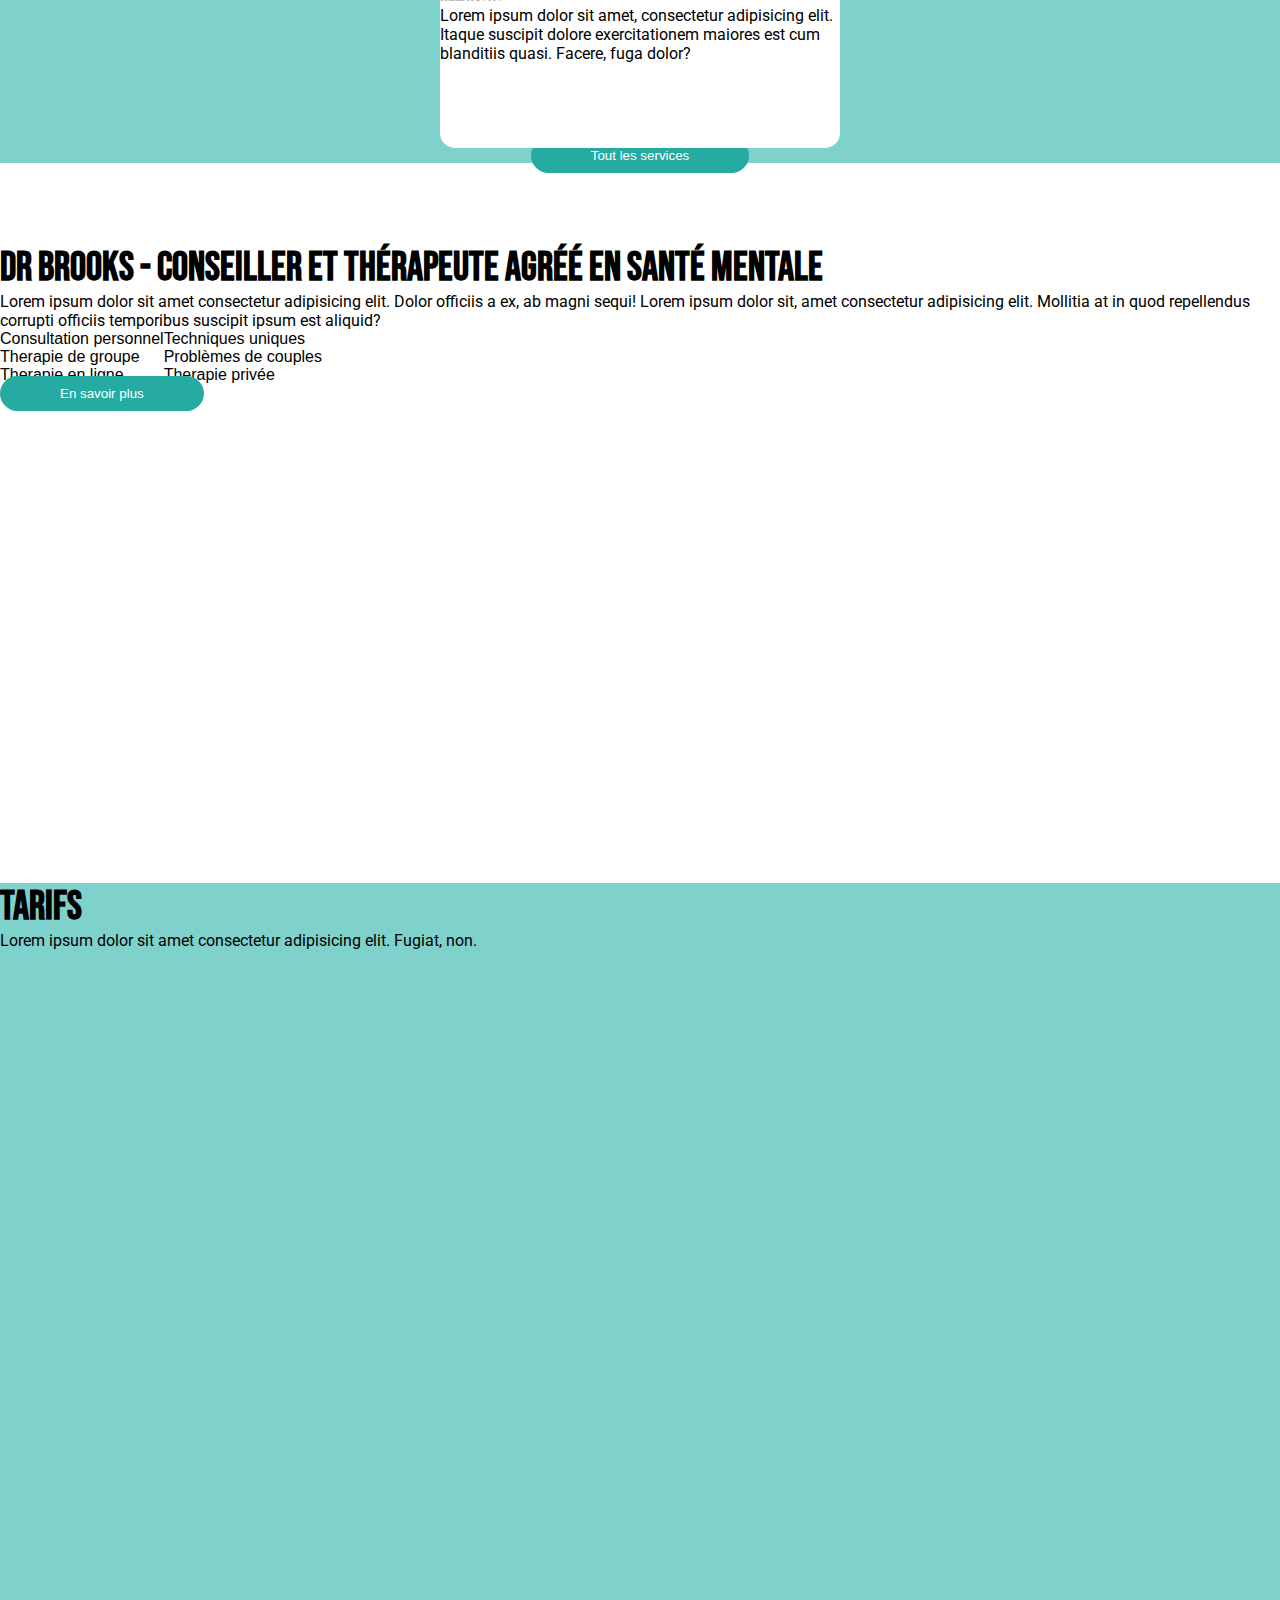
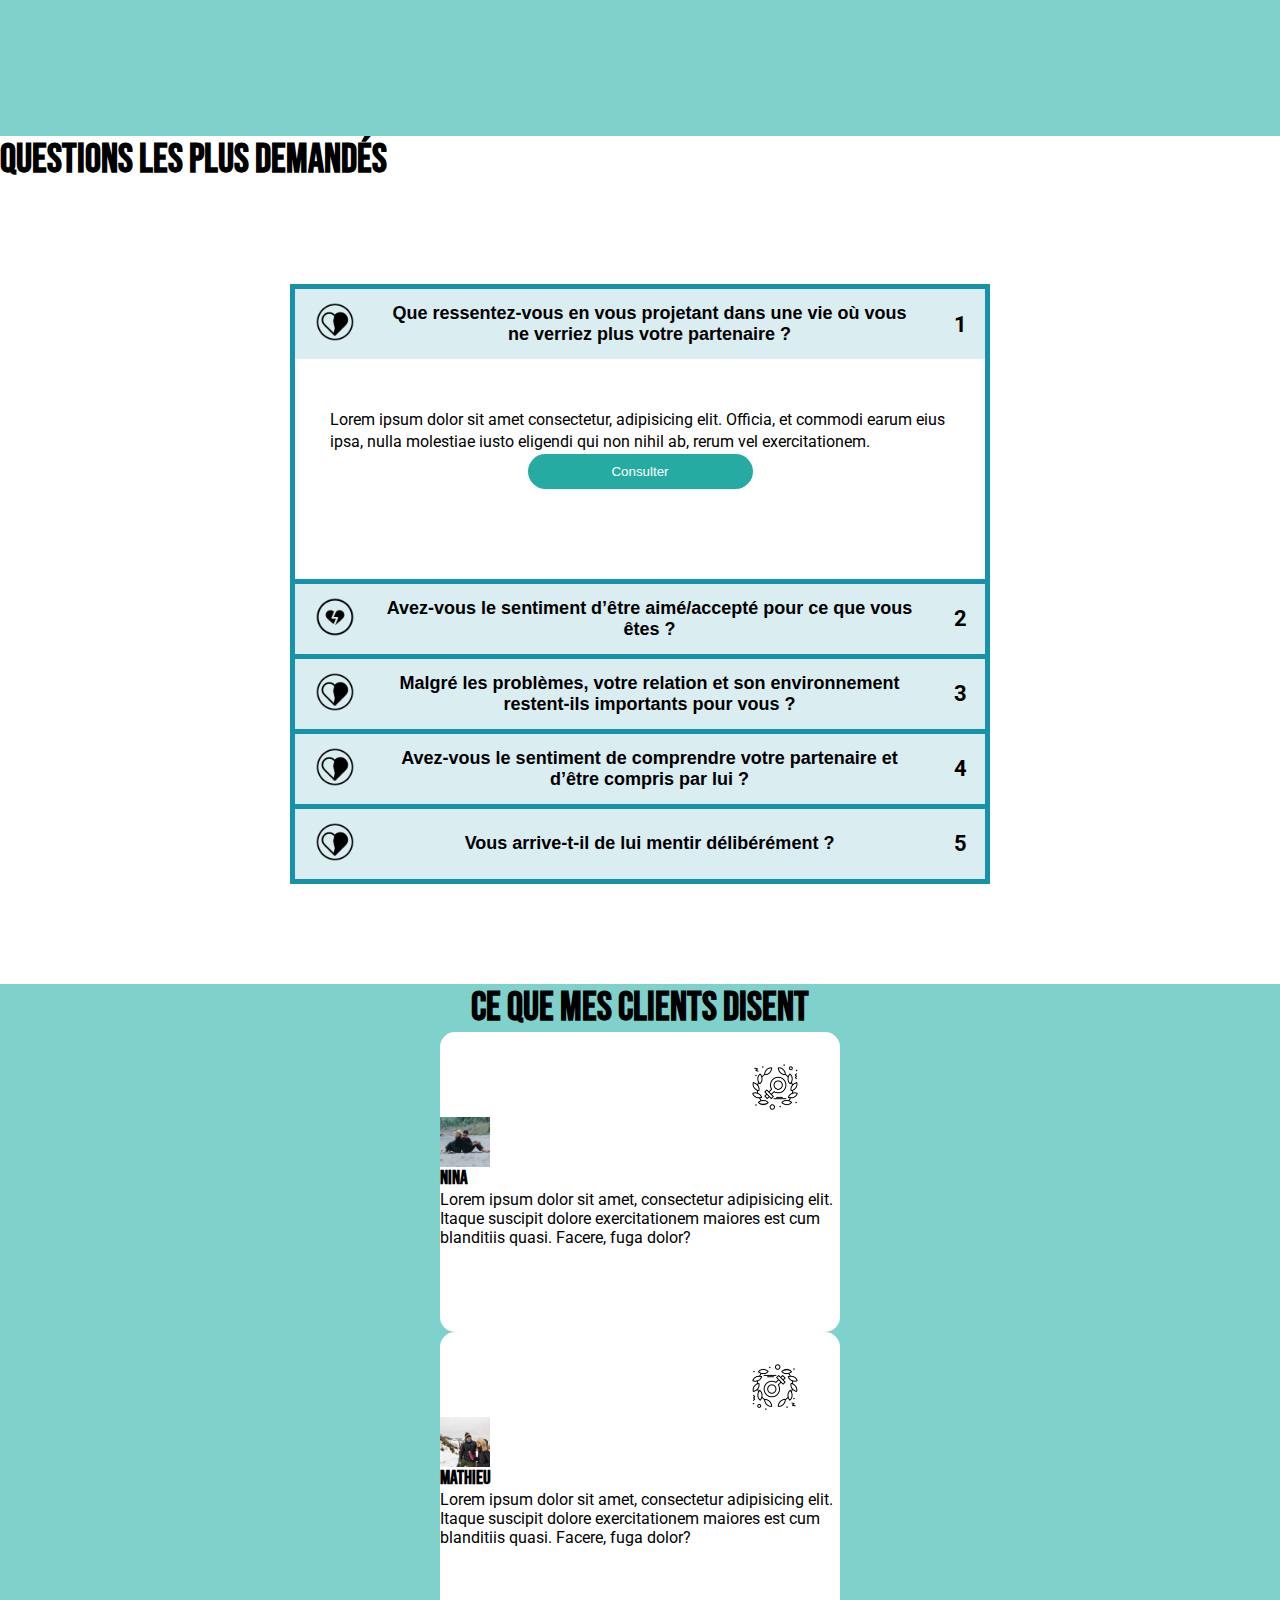
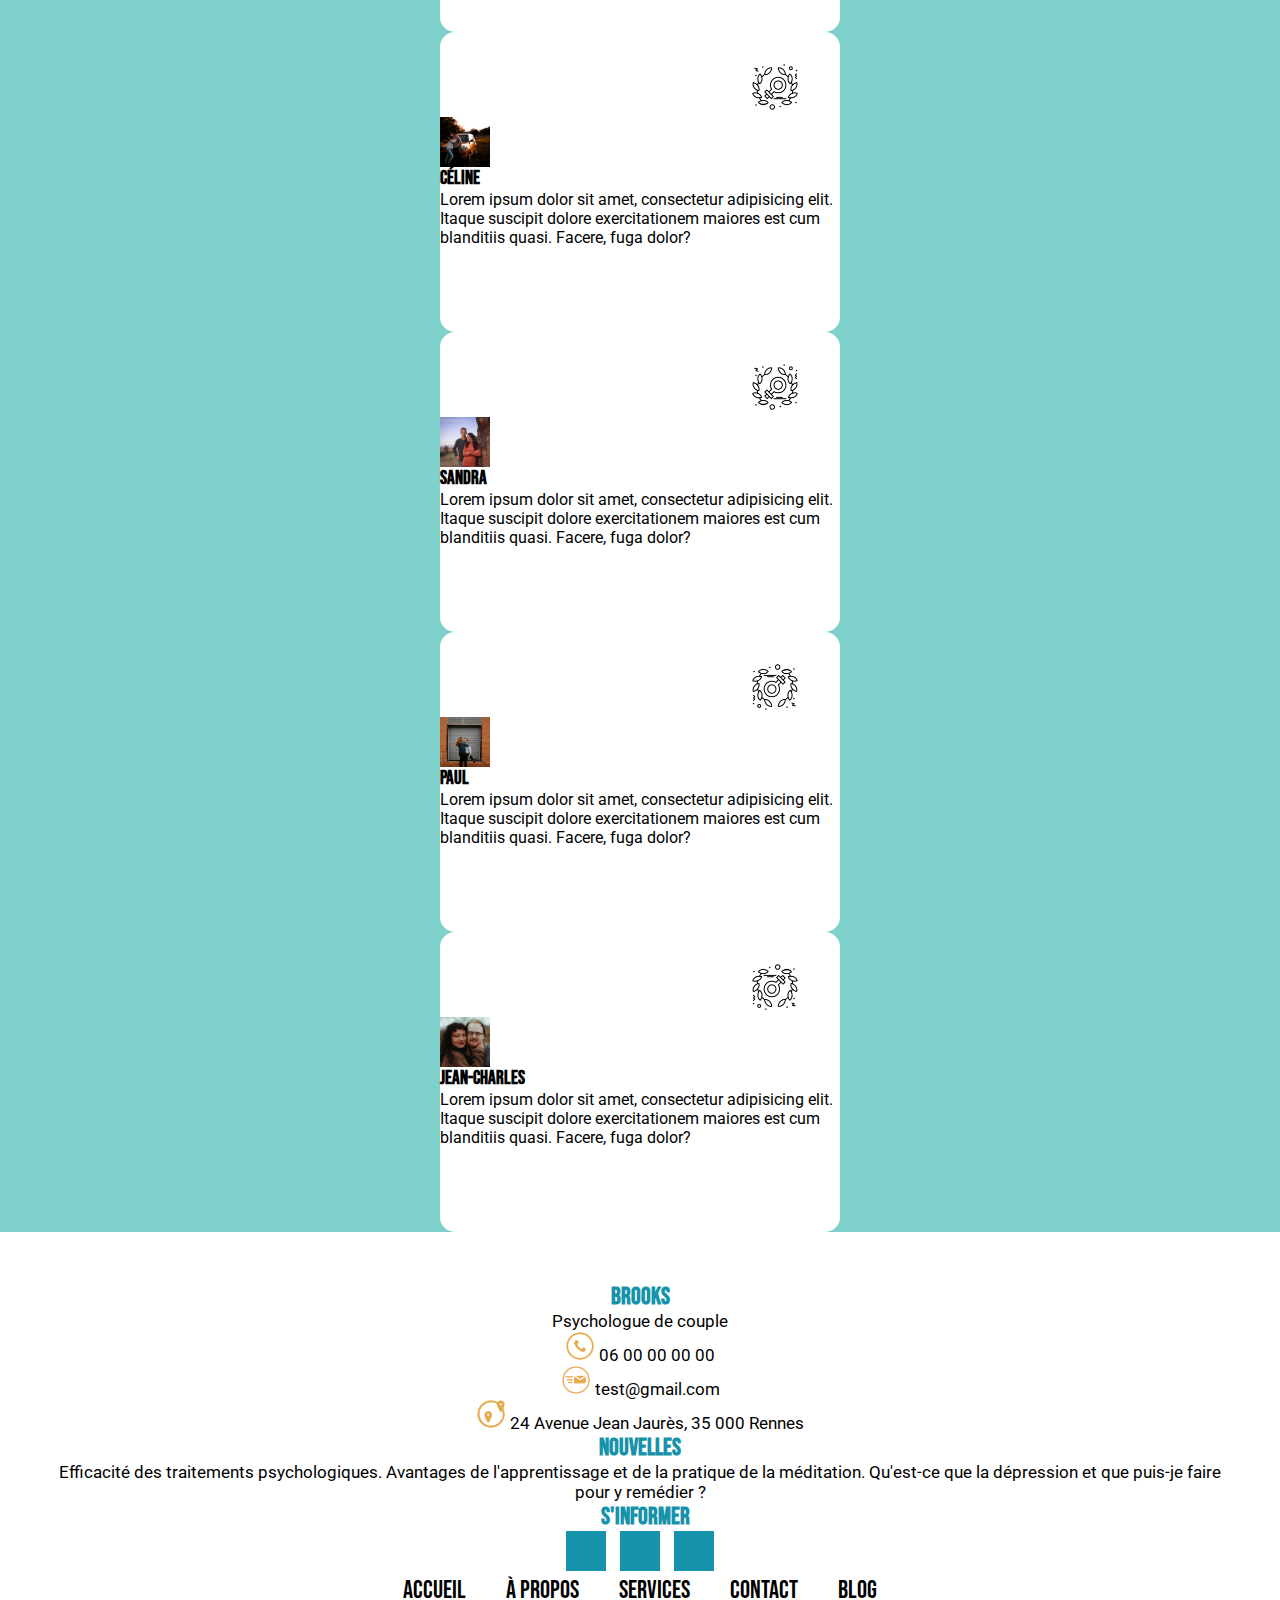
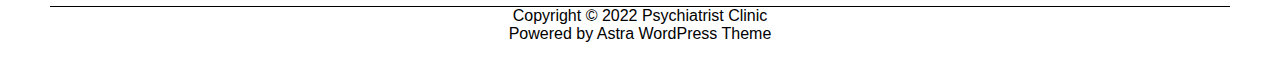
==== commit 05514837: "Favicon + Data AOS scroll animation" ====
--- a/index.html
+++ b/index.html
@@ -8,7 +8,16 @@
   <link href="https://cdn.jsdelivr.net/npm/bootstrap@5.2.0/dist/css/bootstrap.min.css" rel="stylesheet" integrity="sha384-gH2yIJqKdNHPEq0n4Mqa/HGKIhSkIHeL5AyhkYV8i59U5AR6csBvApHHNl/vI1Bx" crossorigin="anonymous">
   <link rel="stylesheet" href="https://cdnjs.cloudflare.com/ajax/libs/font-awesome/6.1.2/css/all.min.css" integrity="sha512-1sCRPdkRXhBV2PBLUdRb4tMg1w2YPf37qatUFeS7zlBy7jJI8Lf4VHwWfZZfpXtYSLy85pkm9GaYVYMfw5BC1A==" crossorigin="anonymous" referrerpolicy="no-referrer" />
   <title>Medical</title>
+  <script src="https://unpkg.com/aos@2.3.1/dist/aos.js"></script>
   <link rel="stylesheet" href="./style.css">
+  <link href="https://unpkg.com/aos@2.3.1/dist/aos.css" rel="stylesheet">
+  <link rel="apple-touch-icon" sizes="180x180" href="./favicon/apple-touch-icon.png">
+  <link rel="icon" type="image/png" sizes="32x32" href="./favicon/favicon-32x32.png">
+  <link rel="icon" type="image/png" sizes="16x16" href="./favicon/favicon-16x16.png">
+  <link rel="manifest" href="/site.webmanifest">
+  <link rel="mask-icon" href="./favicon/safari-pinned-tab.svg" color="#5bbad5">
+  <meta name="msapplication-TileColor" content="#da532c">
+  <meta name="theme-color" content="#ffffff">
 </head>
 <body>
 
@@ -114,7 +123,7 @@
         </div>
       </div>
       <div class="col-12 col-lg-6 p-0 centrer mb-5">
-        <img alt="" src="./images/accueil/prof2.jpg">
+        <img alt="" src="./images/accueil/prof2.jpg" data-aos="fade-up" data-aos-anchor-placement="center-bottom" data-aos-duration="500">
       </div>
     </div>
   </section>
@@ -130,7 +139,7 @@
         <p class="col-md-10 col-xl-8 col-xxl-6 roboto">Lorem ipsum dolor sit amet consectetur adipisicing elit. Fugiat, non.</p>
       </div>
       <div class="row justify-content-center">
-        <div class="col-md-6 col-xxl-3 centrer-row mb-5">
+        <div class="col-md-6 col-xxl-3 centrer-row mb-5" data-aos="fade-up" data-aos-anchor-placement="center-bottom" data-aos-duration="300">
           <div class="choix p-3 p-sm-5">
             <h3 class="pb-1">Personnel</h3>
             <p>99€ / H</p>
@@ -159,7 +168,7 @@
             </div>
           </div>
         </div>
-        <div class="col-md-6 col-xxl-3 centrer-row mb-5">
+        <div class="col-md-6 col-xxl-3 centrer-row mb-5" data-aos="fade-up" data-aos-anchor-placement="center-bottom" data-aos-duration="500">
           <div class="choix p-3 p-sm-5">
             <h3 class="pb-1">Couple</h3>
             <p>179€ / H</p>
@@ -188,7 +197,7 @@
             </div>
           </div>
         </div>
-        <div class="col-md-6 col-xxl-3 centrer-row mb-5">
+        <div class="col-md-6 col-xxl-3 centrer-row mb-5" data-aos="fade-up" data-aos-anchor-placement="center-bottom" data-aos-duration="700">
           <div class="choix p-3 p-sm-5">
             <h3 class="pb-1">Groupe</h3>
             <p>299€ / H</p>
@@ -398,5 +407,12 @@
   <script src="./app.js"></script>
   <!-- JavaScript Bundle with Popper -->
 <script src="https://cdn.jsdelivr.net/npm/bootstrap@5.2.0/dist/js/bootstrap.bundle.min.js" integrity="sha384-A3rJD856KowSb7dwlZdYEkO39Gagi7vIsF0jrRAoQmDKKtQBHUuLZ9AsSv4jD4Xa" crossorigin="anonymous"></script>
+<script>
+  AOS.init({
+    once: true,
+    easing: 'ease-in-out'
+  }
+  );
+</script>
 </body>
 </html>